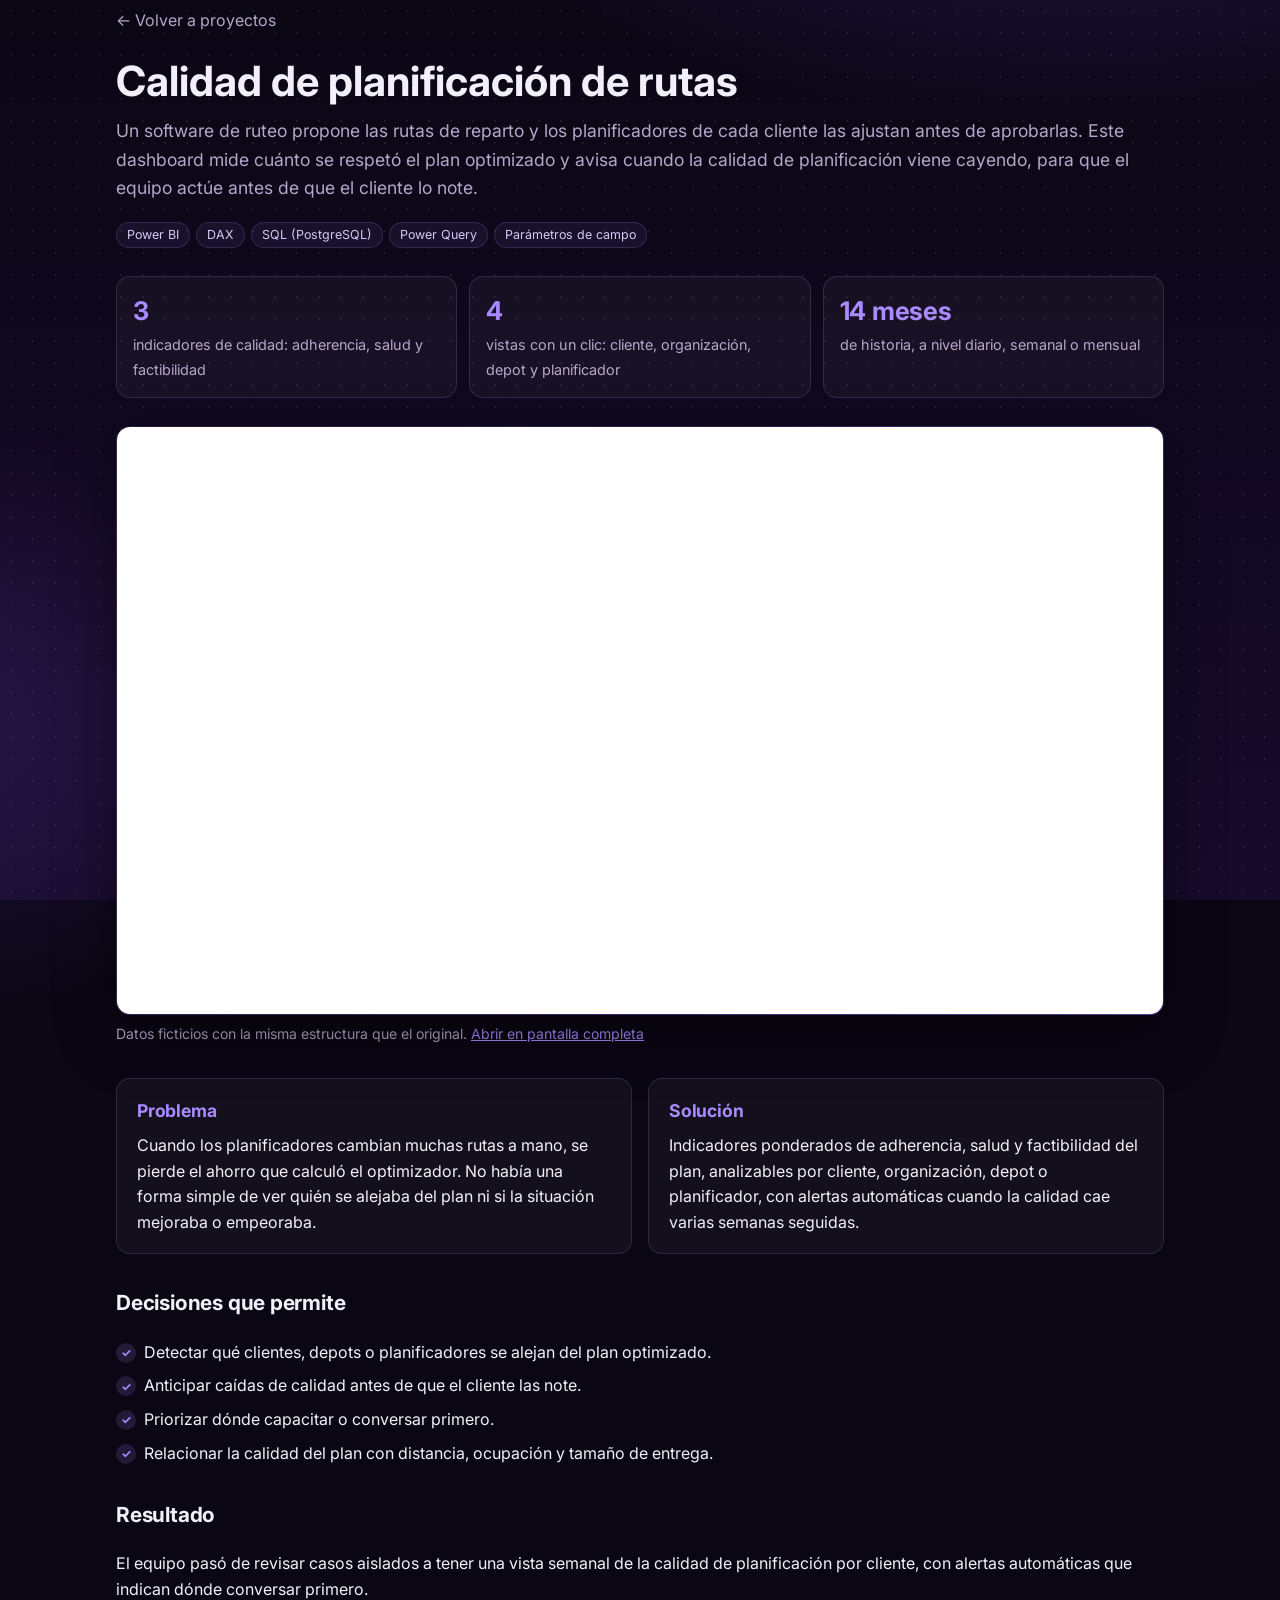
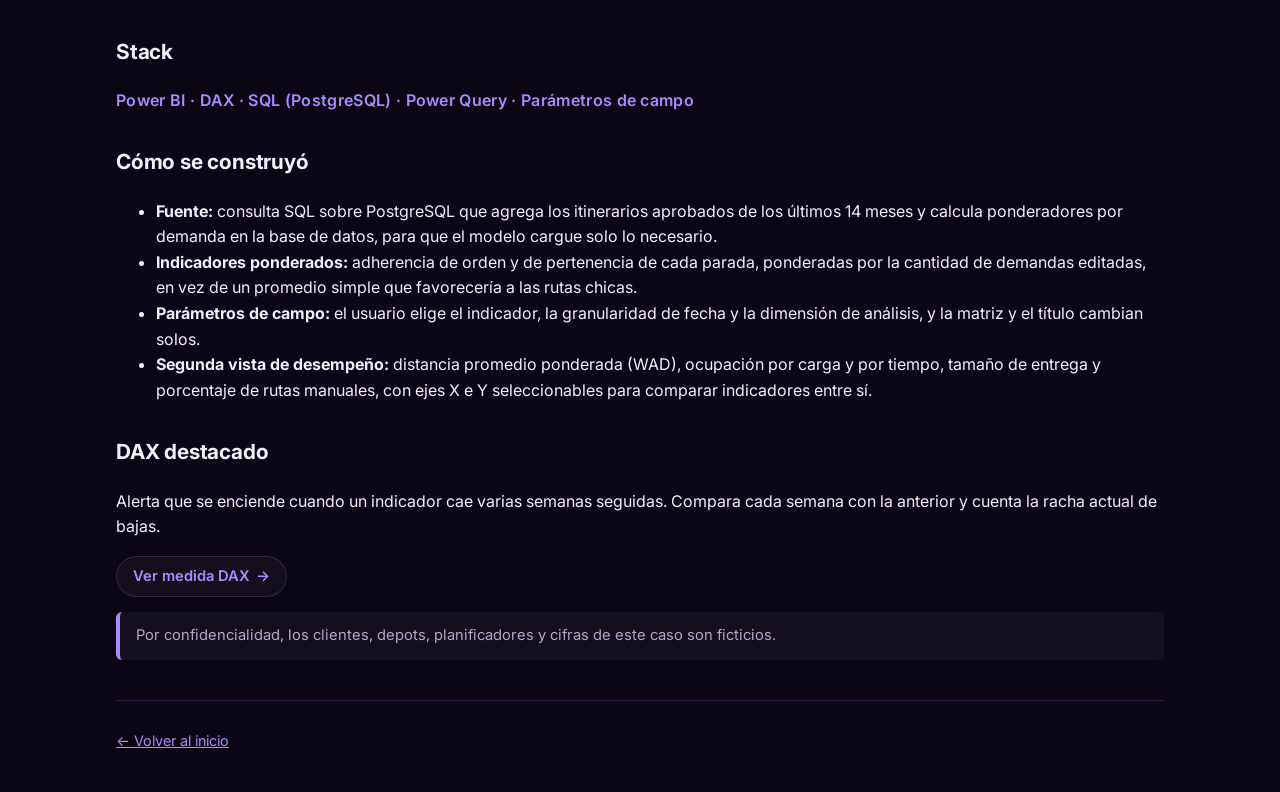
==== proyectos/adherencia.html @ 7c580215 "Sobre mí: foto más chica, texto arriba y nueva redacción Co-Authored-By: Claude Opus 5.5 (1M context" ====
<!doctype html>
<html lang="es">
<head>
  <meta charset="utf-8">
  <meta name="viewport" content="width=device-width, initial-scale=1">
  <title>Calidad de planificación · Pablo Santelices</title>
  <meta name="description" content="Dashboard de Power BI que mide qué tanto se respetan las rutas planificadas por un software de ruteo.">
  <link rel="preconnect" href="https://fonts.googleapis.com">
  <link href="https://fonts.googleapis.com/css2?family=Inter:wght@400;600;700&display=swap" rel="stylesheet">
  <link rel="stylesheet" href="../assets/style.css?v=8">
</head>
<body>
  <div class="wrap project">
    <a class="back" href="../#proyectos">← Volver a proyectos</a>

    <h1>Calidad de planificación de rutas</h1>
    <p class="lead">Un software de ruteo propone las rutas de reparto y los planificadores de cada cliente las ajustan antes de aprobarlas. Este dashboard mide cuánto se respetó el plan optimizado y avisa cuando la calidad de planificación viene cayendo, para que el equipo actúe antes de que el cliente lo note.</p>
    <ul class="tags"><li>Power BI</li><li>DAX</li><li>SQL (PostgreSQL)</li><li>Power Query</li><li>Parámetros de campo</li></ul>

    <div class="kpis">
      <div><strong>3</strong><span>indicadores de calidad: adherencia, salud y factibilidad</span></div>
      <div><strong>4</strong><span>vistas con un clic: cliente, organización, depot y planificador</span></div>
      <div><strong>14 meses</strong><span>de historia, a nivel diario, semanal o mensual</span></div>
    </div>

    <div class="embed" style="background-image:url(../assets/img/adherencia.png)"><iframe title="Informe Calidad de planificación" src="https://app.powerbi.com/view?r=eyJrIjoiZDQ1M2U2YTEtYTUxYy00YTBhLThiMjQtZDViM2VlYWZiYjNlIiwidCI6ImM2MWExN2VlLTkzODctNDNkYS04NTlmLTZkZjRkOTllOTA5YiJ9" loading="lazy" allowfullscreen></iframe></div>
    <p class="embed-note">Datos ficticios con la misma estructura que el original. <a href="https://app.powerbi.com/view?r=eyJrIjoiZDQ1M2U2YTEtYTUxYy00YTBhLThiMjQtZDViM2VlYWZiYjNlIiwidCI6ImM2MWExN2VlLTkzODctNDNkYS04NTlmLTZkZjRkOTllOTA5YiJ9" target="_blank" rel="noopener">Abrir en pantalla completa</a></p>

    <div class="biz">
      <div><h2>Problema</h2><p>Cuando los planificadores cambian muchas rutas a mano, se pierde el ahorro que calculó el optimizador. No había una forma simple de ver quién se alejaba del plan ni si la situación mejoraba o empeoraba.</p></div>
      <div><h2>Solución</h2><p>Indicadores ponderados de adherencia, salud y factibilidad del plan, analizables por cliente, organización, depot o planificador, con alertas automáticas cuando la calidad cae varias semanas seguidas.</p></div>
    </div>

    <h2>Decisiones que permite</h2>
    <ul class="checks">
      <li>Detectar qué clientes, depots o planificadores se alejan del plan optimizado.</li>
      <li>Anticipar caídas de calidad antes de que el cliente las note.</li>
      <li>Priorizar dónde capacitar o conversar primero.</li>
      <li>Relacionar la calidad del plan con distancia, ocupación y tamaño de entrega.</li>
    </ul>

    <h2>Resultado</h2>
    <!-- EDITA: confirma o ajusta con lo que pasó en la práctica -->
    <p>El equipo pasó de revisar casos aislados a tener una vista semanal de la calidad de planificación por cliente, con alertas automáticas que indican dónde conversar primero.</p>

    <h2>Stack</h2>
    <p class="stack-line">Power BI · DAX · SQL (PostgreSQL) · Power Query · Parámetros de campo</p>

    <h2>Cómo se construyó</h2>
    <ul>
      <li><strong>Fuente:</strong> consulta SQL sobre PostgreSQL que agrega los itinerarios aprobados de los últimos 14 meses y calcula ponderadores por demanda en la base de datos, para que el modelo cargue solo lo necesario.</li>
      <li><strong>Indicadores ponderados:</strong> adherencia de orden y de pertenencia de cada parada, ponderadas por la cantidad de demandas editadas, en vez de un promedio simple que favorecería a las rutas chicas.</li>
      <li><strong>Parámetros de campo:</strong> el usuario elige el indicador, la granularidad de fecha y la dimensión de análisis, y la matriz y el título cambian solos.</li>
      <li><strong>Segunda vista de desempeño:</strong> distancia promedio ponderada (WAD), ocupación por carga y por tiempo, tamaño de entrega y porcentaje de rutas manuales, con ejes X e Y seleccionables para comparar indicadores entre sí.</li>
    </ul>

    <h2>DAX destacado</h2>
    <p>Alerta que se enciende cuando un indicador cae varias semanas seguidas. Compara cada semana con la anterior y cuenta la racha actual de bajas.</p>
    <details class="dax">
      <summary>Ver medida DAX <span class="arrow">→</span></summary>
      <pre><code>AvisoAdherencia =
VAR UltimaSemana = MAXX ( ALL ( Adherencia ), MAX ( Calendario[Semana] ) )
VAR PorSemana =
    ADDCOLUMNS (
        SUMMARIZE ( Adherencia, Calendario[Semana] ),
        "Valor", DIVIDE ( SUM ( Adherencia[ponderador_adherencia] ),
                          SUM ( Adherencia[edited_demands_divisor] ) )
    )
VAR ConTendencia =
    ADDCOLUMNS ( PorSemana, "Baja",
        VAR S = [Semana]
        VAR Ant = MAXX ( FILTER ( PorSemana, [Semana] &lt; S ), [Semana] )
        VAR ValorAnt = MAXX ( FILTER ( PorSemana, [Semana] = Ant ), [Valor] )
        RETURN IF ( NOT ISBLANK ( ValorAnt ) &amp;&amp; [Valor] &lt; ValorAnt, 1, 0 ) )
VAR UltimaSinBaja = MAXX ( FILTER ( ConTendencia, [Semana] &lt;= UltimaSemana &amp;&amp; [Baja] = 0 ), [Semana] )
VAR Racha = COUNTROWS ( FILTER ( ConTendencia, [Semana] &gt; UltimaSinBaja &amp;&amp; [Semana] &lt;= UltimaSemana ) )
RETURN IF ( Racha &gt;= 2, "⚠️ 3 semanas bajando", "OK" )</code></pre>
    </details>

    <p class="note">Por confidencialidad, los clientes, depots, planificadores y cifras de este caso son ficticios.</p>

    <footer>
      <a href="../">← Volver al inicio</a>
    </footer>
  </div>
</body>
</html>
---- assets/style.css ----
/* Paleta inspirada en las portadas de los dashboards (morado oscuro) */
:root {
  --bg: #0b0614;
  --bg-2: #160b2b;
  --surface: rgba(255, 255, 255, .04);
  --surface-solid: #171026;
  --text: #f3effa;
  --muted: #b3a8c9;
  --accent: #a98bff;
  --accent-2: #7c5cff;
  --border: rgba(169, 139, 255, .18);
  --radius: 14px;
  --max: 1080px;
  color-scheme: dark;
}
* { box-sizing: border-box; }
html { scroll-behavior: smooth; }
body {
  margin: 0;
  font-family: "Inter", system-ui, -apple-system, "Segoe UI", Roboto, sans-serif;
  background:
    radial-gradient(1200px 600px at 85% -10%, rgba(124, 92, 255, .28), transparent 60%),
    radial-gradient(900px 500px at -10% 30%, rgba(74, 45, 138, .35), transparent 60%),
    linear-gradient(180deg, var(--bg) 0%, var(--bg-2) 100%) fixed;
  background-color: var(--bg);
  color: var(--text);
  line-height: 1.6;
  min-height: 100vh;
}
body::before {
  content: ""; position: fixed; inset: 0; pointer-events: none; z-index: -1;
  background-image: radial-gradient(rgba(255,255,255,.07) 1px, transparent 1px);
  background-size: 22px 22px;
}
::selection { background: var(--accent-2); color: #fff; }
a { color: inherit; }
img { max-width: 100%; display: block; }
.wrap { max-width: var(--max); margin: 0 auto; padding: 0 16px; }

/* Encabezado */
.nav { display: flex; justify-content: space-between; align-items: center; padding: 20px 0; gap: 16px; flex-wrap: wrap; }
.nav .logo { font-weight: 700; text-decoration: none; letter-spacing: .02em; }
.nav ul { list-style: none; display: flex; gap: 20px; margin: 0; padding: 0; }
.nav ul a { text-decoration: none; color: var(--muted); }
.nav ul a:hover { color: var(--text); }

.hero { padding: 72px 0 48px; }
.eyebrow { display: inline-block; font-size: .78rem; font-weight: 600; letter-spacing: .14em; text-transform: uppercase; color: var(--accent); border: 1px solid var(--border); border-radius: 999px; padding: 4px 12px; margin-bottom: 20px; background: rgba(169,139,255,.08); }
.hl { background: linear-gradient(90deg, #c4b2ff, var(--accent-2)); -webkit-background-clip: text; background-clip: text; color: transparent; }
.hero h1 { font-size: clamp(2.1rem, 5.5vw, 3.6rem); line-height: 1.08; letter-spacing: -.02em; margin: 0 0 20px; }
.hero p { font-size: 1.15rem; color: var(--muted); max-width: 640px; margin: 0 0 24px; }
.buttons { display: flex; gap: 12px; flex-wrap: wrap; }
.btn { display: inline-block; padding: 11px 20px; border-radius: 999px; text-decoration: none; font-weight: 600; border: 1px solid var(--border); background: var(--surface); transition: border-color .15s, transform .15s; }
.btn:hover { border-color: var(--accent); transform: translateY(-1px); }
.btn.primary { background: linear-gradient(135deg, var(--accent), var(--accent-2)); border-color: transparent; color: #fff; box-shadow: 0 6px 24px rgba(124, 92, 255, .35); }

section { padding: 40px 0; }
h2 { font-size: 1.6rem; margin: 0 0 20px; letter-spacing: -.01em; }

/* Tarjetas de proyectos */
.grid { display: grid; grid-template-columns: repeat(auto-fill, minmax(min(300px, 100%), 1fr)); gap: 20px; }
.card { background: var(--surface); border: 1px solid var(--border); border-radius: var(--radius); overflow: hidden; text-decoration: none; display: flex; flex-direction: column; transition: transform .2s, box-shadow .2s, border-color .2s; backdrop-filter: blur(6px); }
.card:hover { transform: translateY(-4px); border-color: rgba(169,139,255,.55); box-shadow: 0 14px 40px rgba(124, 92, 255, .25); }
.card img { aspect-ratio: 16 / 9; object-fit: cover; width: 100%; border-bottom: 1px solid var(--border); }
.card .body { padding: 16px 18px 20px; }
.card h3 { margin: 0 0 6px; font-size: 1.15rem; }
.card p { margin: 0 0 12px; color: var(--muted); font-size: .95rem; }
.tags { display: flex; flex-wrap: wrap; gap: 6px; list-style: none; margin: 0; padding: 0; }
.tags li { font-size: .78rem; padding: 2px 10px; border-radius: 999px; border: 1px solid var(--border); color: #d4c8f5; background: rgba(169,139,255,.08); }

/* Habilidades */
.skills { display: grid; grid-template-columns: repeat(auto-fill, minmax(min(220px, 100%), 1fr)); gap: 16px; }
.skills div { background: var(--surface); border: 1px solid var(--border); border-radius: var(--radius); padding: 18px 20px; border-top: 2px solid var(--accent-2); }
.skills h3 { margin: 0 0 6px; font-size: 1rem; }
.skills p { margin: 0; color: var(--muted); font-size: .92rem; }

/* Página de proyecto */
.back { display: inline-block; margin: 8px 0 24px; color: var(--muted); text-decoration: none; }
.project h1 { font-size: clamp(1.8rem, 4vw, 2.6rem); line-height: 1.15; margin: 0 0 12px; }
.project .lead { font-size: 1.1rem; color: var(--muted); margin: 0 0 20px; }
.kpis { display: grid; grid-template-columns: repeat(auto-fit, minmax(160px, 1fr)); gap: 12px; margin: 28px 0; }
.kpis div { background: var(--surface); border: 1px solid var(--border); border-radius: var(--radius); padding: 14px 16px; }
.kpis strong { display: block; font-size: 1.6rem; color: var(--accent); letter-spacing: -.01em; }
.kpis span { color: var(--muted); font-size: .9rem; }
.shot { border: 1px solid var(--border); border-radius: var(--radius); overflow: hidden; margin: 24px 0 8px; }
.caption { color: var(--muted); font-size: .88rem; margin: 0 0 24px; }
.embed { position: relative; width: 100%; aspect-ratio: 16 / 9; border: 1px solid var(--border); border-radius: var(--radius); overflow: hidden; background: center / cover no-repeat var(--surface-solid); box-shadow: 0 20px 60px rgba(0,0,0,.45); }
.embed iframe { position: absolute; inset: 0; width: 100%; height: 100%; border: 0; }
.note { background: var(--surface); border-left: 4px solid var(--accent); padding: 12px 16px; border-radius: 6px; color: var(--muted); font-size: .92rem; }
.embed-note a, footer a, .project p a { color: var(--accent); }
.project h2 { margin-top: 32px; font-size: 1.3rem; }
code { background: var(--surface); border: 1px solid var(--border); border-radius: 4px; padding: 1px 5px; font-size: .9em; }
pre { background: #0f0a1c; border: 1px solid var(--border); border-radius: var(--radius); padding: 14px 16px; overflow-x: auto; color: #e2d9ff; }
pre code { border: 0; padding: 0; }

footer { border-top: 1px solid var(--border); padding: 28px 0 40px; margin-top: 40px; color: var(--muted); font-size: .9rem; }

/* Espacio reservado mientras falta el enlace público del informe */
.embed-pending { display: grid; place-items: center; text-align: center; aspect-ratio: 16 / 9; max-width: 100%; border: 1px dashed var(--border); border-radius: var(--radius); background: var(--surface); color: var(--muted); padding: 16px; }
.embed-note { color: var(--muted); font-size: .88rem; margin: 8px 0 24px; }

/* Contacto */
.contact-title { font-size: 1.15rem; font-weight: 700; color: var(--text); margin: 0 0 12px; }
.contact { list-style: none; margin: 0 0 20px; padding: 0; display: grid; gap: 10px; }
.contact a { display: inline-flex; align-items: center; gap: 10px; color: var(--text); text-decoration: none; font-size: 1rem; overflow-wrap: anywhere; }
.contact a:hover { color: var(--accent); }
.contact svg { width: 1.1em; height: 1.1em; flex: none; color: var(--accent); }

/* Portada y Sobre mí */
.hero .stack { font-size: 1rem; font-weight: 600; letter-spacing: .04em; color: var(--accent); margin: 0 0 16px; }
.section-note { color: var(--muted); margin: -8px 0 20px; font-size: .95rem; }
.about { display: grid; grid-template-columns: minmax(130px, 22%) 1fr; gap: 32px; align-items: start; background: var(--surface); border: 1px solid var(--border); border-radius: var(--radius); padding: 24px; }
.about-photo { width: 100%; height: auto; aspect-ratio: 4 / 5; object-fit: cover; border-radius: 12px; border: 1px solid var(--border); box-shadow: 0 12px 32px rgba(0,0,0,.35), 0 0 0 4px rgba(169,139,255,.12); }
.about-text p { font-size: 1.02rem; }
.about-text .about-lead { font-size: 1.2rem; font-weight: 700; line-height: 1.35; color: var(--text); margin: 0 0 14px; }
@media (max-width: 640px) {
  .about { grid-template-columns: 1fr; gap: 18px; padding: 20px; }
  .about-photo { width: 150px; }
}
.about p { margin: 0 0 10px; color: var(--muted); }
.about p:last-child { margin-bottom: 0; }
.about strong { color: var(--text); }

/* DAX plegable */
.dax { margin: 8px 0 8px; }
.dax summary { display: inline-flex; align-items: center; gap: 6px; cursor: pointer; list-style: none; padding: 8px 16px; border-radius: 999px; border: 1px solid var(--border); background: var(--surface); color: var(--accent); font-weight: 600; font-size: .92rem; transition: border-color .15s; }
.dax summary::-webkit-details-marker { display: none; }
.dax summary:hover { border-color: var(--accent); }
.dax[open] summary .arrow { transform: rotate(90deg); }
.dax summary .arrow { display: inline-block; transition: transform .15s; }
.dax pre { margin-top: 12px; }

/* Ficha de negocio */
.biz { display: grid; grid-template-columns: repeat(auto-fit, minmax(min(280px, 100%), 1fr)); gap: 16px; margin: 32px 0 8px; }
.biz > div { background: var(--surface); border: 1px solid var(--border); border-radius: var(--radius); padding: 18px 20px; }
.project .biz h2 { margin: 0 0 8px; font-size: 1.1rem; color: var(--accent); }
.biz p { margin: 0; }
.checks { list-style: none; padding: 0; margin: 0 0 8px; display: grid; gap: 8px; }
.checks li { position: relative; padding-left: 28px; }
.checks li::before { content: "✓"; position: absolute; left: 0; top: 0; width: 20px; height: 20px; border-radius: 50%; background: rgba(169,139,255,.15); color: var(--accent); font-size: .75rem; font-weight: 700; display: grid; place-items: center; margin-top: 3px; }
.stack-line { font-weight: 600; color: var(--accent); letter-spacing: .02em; }

/* Habilidades por grupo */
.skill-groups { grid-template-columns: repeat(auto-fit, minmax(min(280px, 100%), 1fr)); }
.skill-groups h3 { margin-bottom: 12px; }
.nav ul a { white-space: nowrap; }
@media (max-width: 480px) { .nav ul { gap: 14px; font-size: .92rem; flex-wrap: wrap; } }
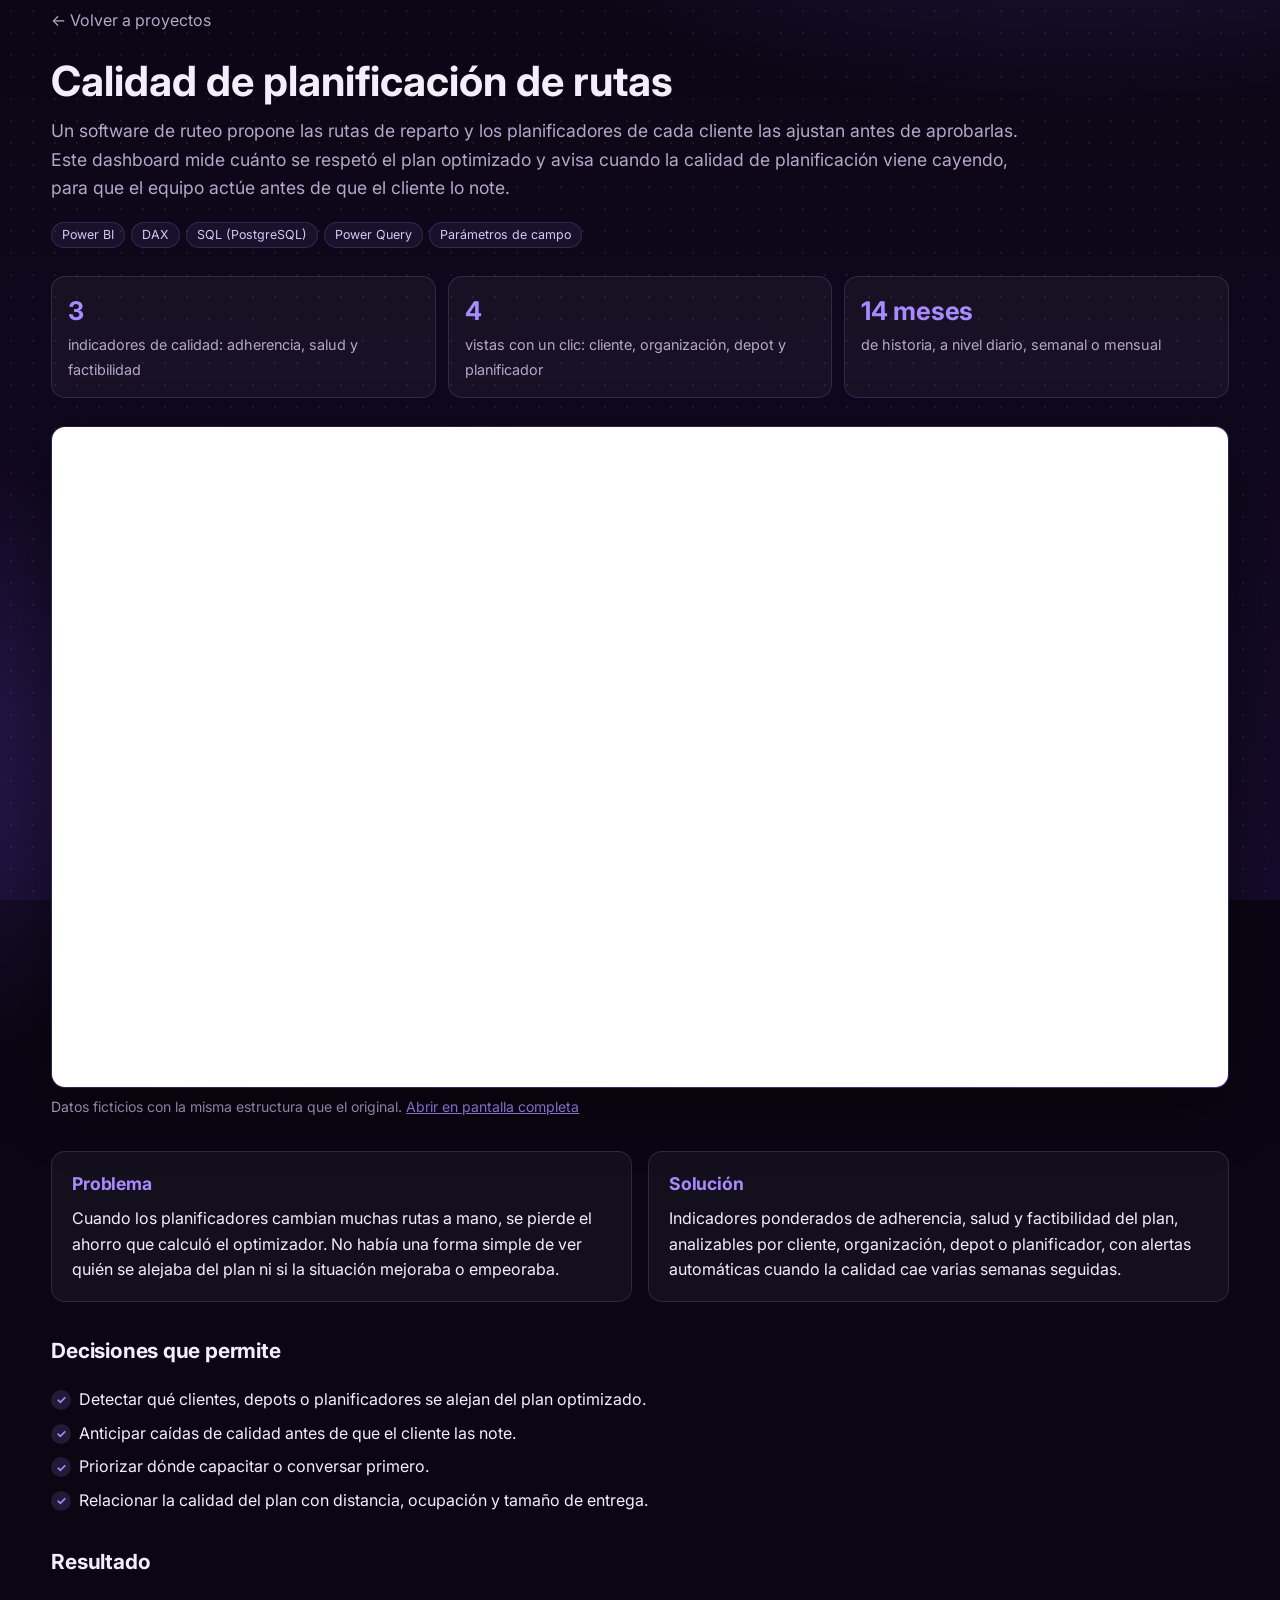
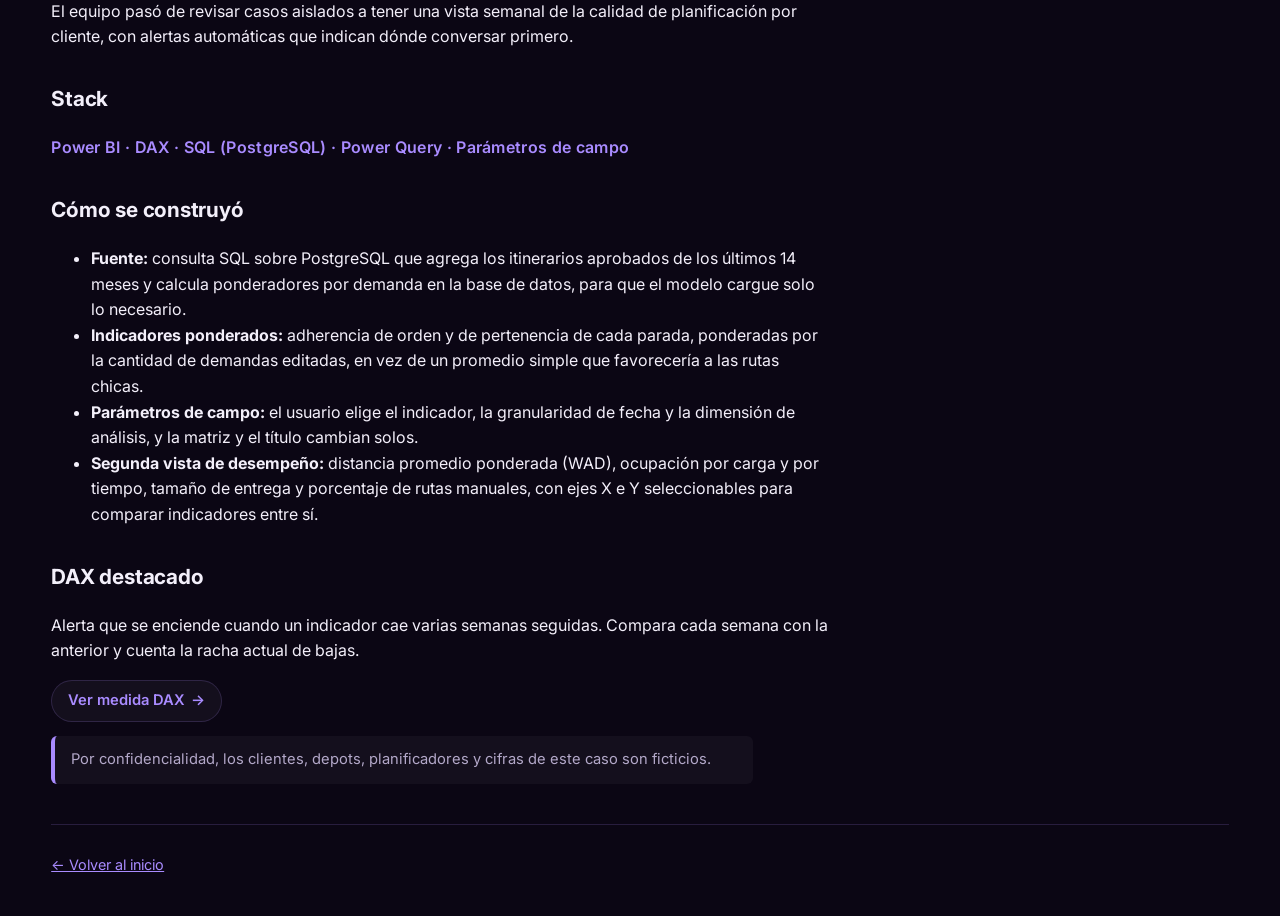
==== commit acb46911: "Ancho fluido para pantallas grandes Co-Authored-By: Claude Opus 5.5 (1M context) <noreply@anthropic." ====
--- a/proyectos/adherencia.html
+++ b/proyectos/adherencia.html
@@ -7,7 +7,7 @@
   <meta name="description" content="Dashboard de Power BI que mide qué tanto se respetan las rutas planificadas por un software de ruteo.">
   <link rel="preconnect" href="https://fonts.googleapis.com">
   <link href="https://fonts.googleapis.com/css2?family=Inter:wght@400;600;700&display=swap" rel="stylesheet">
-  <link rel="stylesheet" href="../assets/style.css?v=8">
+  <link rel="stylesheet" href="../assets/style.css?v=9">
 </head>
 <body>
   <div class="wrap project">
--- a/assets/style.css
+++ b/assets/style.css
@@ -10,7 +10,7 @@
   --accent-2: #7c5cff;
   --border: rgba(169, 139, 255, .18);
   --radius: 14px;
-  --max: 1080px;
+  --max: 1640px;
   color-scheme: dark;
 }
 * { box-sizing: border-box; }
@@ -35,7 +35,7 @@
 ::selection { background: var(--accent-2); color: #fff; }
 a { color: inherit; }
 img { max-width: 100%; display: block; }
-.wrap { max-width: var(--max); margin: 0 auto; padding: 0 16px; }
+.wrap { max-width: var(--max); margin: 0 auto; padding: 0 clamp(16px, 4vw, 72px); }
 
 /* Encabezado */
 .nav { display: flex; justify-content: space-between; align-items: center; padding: 20px 0; gap: 16px; flex-wrap: wrap; }
@@ -47,8 +47,8 @@
 .hero { padding: 72px 0 48px; }
 .eyebrow { display: inline-block; font-size: .78rem; font-weight: 600; letter-spacing: .14em; text-transform: uppercase; color: var(--accent); border: 1px solid var(--border); border-radius: 999px; padding: 4px 12px; margin-bottom: 20px; background: rgba(169,139,255,.08); }
 .hl { background: linear-gradient(90deg, #c4b2ff, var(--accent-2)); -webkit-background-clip: text; background-clip: text; color: transparent; }
-.hero h1 { font-size: clamp(2.1rem, 5.5vw, 3.6rem); line-height: 1.08; letter-spacing: -.02em; margin: 0 0 20px; }
-.hero p { font-size: 1.15rem; color: var(--muted); max-width: 640px; margin: 0 0 24px; }
+.hero h1 { font-size: clamp(2.1rem, 5vw, 4.4rem); line-height: 1.08; letter-spacing: -.02em; margin: 0 0 20px; }
+.hero p { font-size: clamp(1.1rem, 1.2vw, 1.3rem); color: var(--muted); max-width: 720px; margin: 0 0 24px; }
 .buttons { display: flex; gap: 12px; flex-wrap: wrap; }
 .btn { display: inline-block; padding: 11px 20px; border-radius: 999px; text-decoration: none; font-weight: 600; border: 1px solid var(--border); background: var(--surface); transition: border-color .15s, transform .15s; }
 .btn:hover { border-color: var(--accent); transform: translateY(-1px); }
@@ -58,7 +58,7 @@
 h2 { font-size: 1.6rem; margin: 0 0 20px; letter-spacing: -.01em; }
 
 /* Tarjetas de proyectos */
-.grid { display: grid; grid-template-columns: repeat(auto-fill, minmax(min(300px, 100%), 1fr)); gap: 20px; }
+.grid { display: grid; grid-template-columns: repeat(auto-fit, minmax(min(300px, 100%), 1fr)); gap: clamp(20px, 2vw, 32px); }
 .card { background: var(--surface); border: 1px solid var(--border); border-radius: var(--radius); overflow: hidden; text-decoration: none; display: flex; flex-direction: column; transition: transform .2s, box-shadow .2s, border-color .2s; backdrop-filter: blur(6px); }
 .card:hover { transform: translateY(-4px); border-color: rgba(169,139,255,.55); box-shadow: 0 14px 40px rgba(124, 92, 255, .25); }
 .card img { aspect-ratio: 16 / 9; object-fit: cover; width: 100%; border-bottom: 1px solid var(--border); }
@@ -109,7 +109,7 @@
 /* Portada y Sobre mí */
 .hero .stack { font-size: 1rem; font-weight: 600; letter-spacing: .04em; color: var(--accent); margin: 0 0 16px; }
 .section-note { color: var(--muted); margin: -8px 0 20px; font-size: .95rem; }
-.about { display: grid; grid-template-columns: minmax(130px, 22%) 1fr; gap: 32px; align-items: start; background: var(--surface); border: 1px solid var(--border); border-radius: var(--radius); padding: 24px; }
+.about { display: grid; grid-template-columns: clamp(130px, 22%, 230px) 1fr; gap: 32px; align-items: start; background: var(--surface); border: 1px solid var(--border); border-radius: var(--radius); padding: 24px; }
 .about-photo { width: 100%; height: auto; aspect-ratio: 4 / 5; object-fit: cover; border-radius: 12px; border: 1px solid var(--border); box-shadow: 0 12px 32px rgba(0,0,0,.35), 0 0 0 4px rgba(169,139,255,.12); }
 .about-text p { font-size: 1.02rem; }
 .about-text .about-lead { font-size: 1.2rem; font-weight: 700; line-height: 1.35; color: var(--text); margin: 0 0 14px; }
@@ -145,3 +145,10 @@
 .skill-groups h3 { margin-bottom: 12px; }
 .nav ul a { white-space: nowrap; }
 @media (max-width: 480px) { .nav ul { gap: 14px; font-size: .92rem; flex-wrap: wrap; } }
+
+/* Pantallas grandes: el texto corrido conserva un largo de línea cómodo */
+.project > p, .project > ul { max-width: 78ch; }
+.about-text { max-width: 95ch; }
+.project .lead { max-width: 90ch; }
+
+@media (min-width: 1600px) { body { font-size: 17px; } }
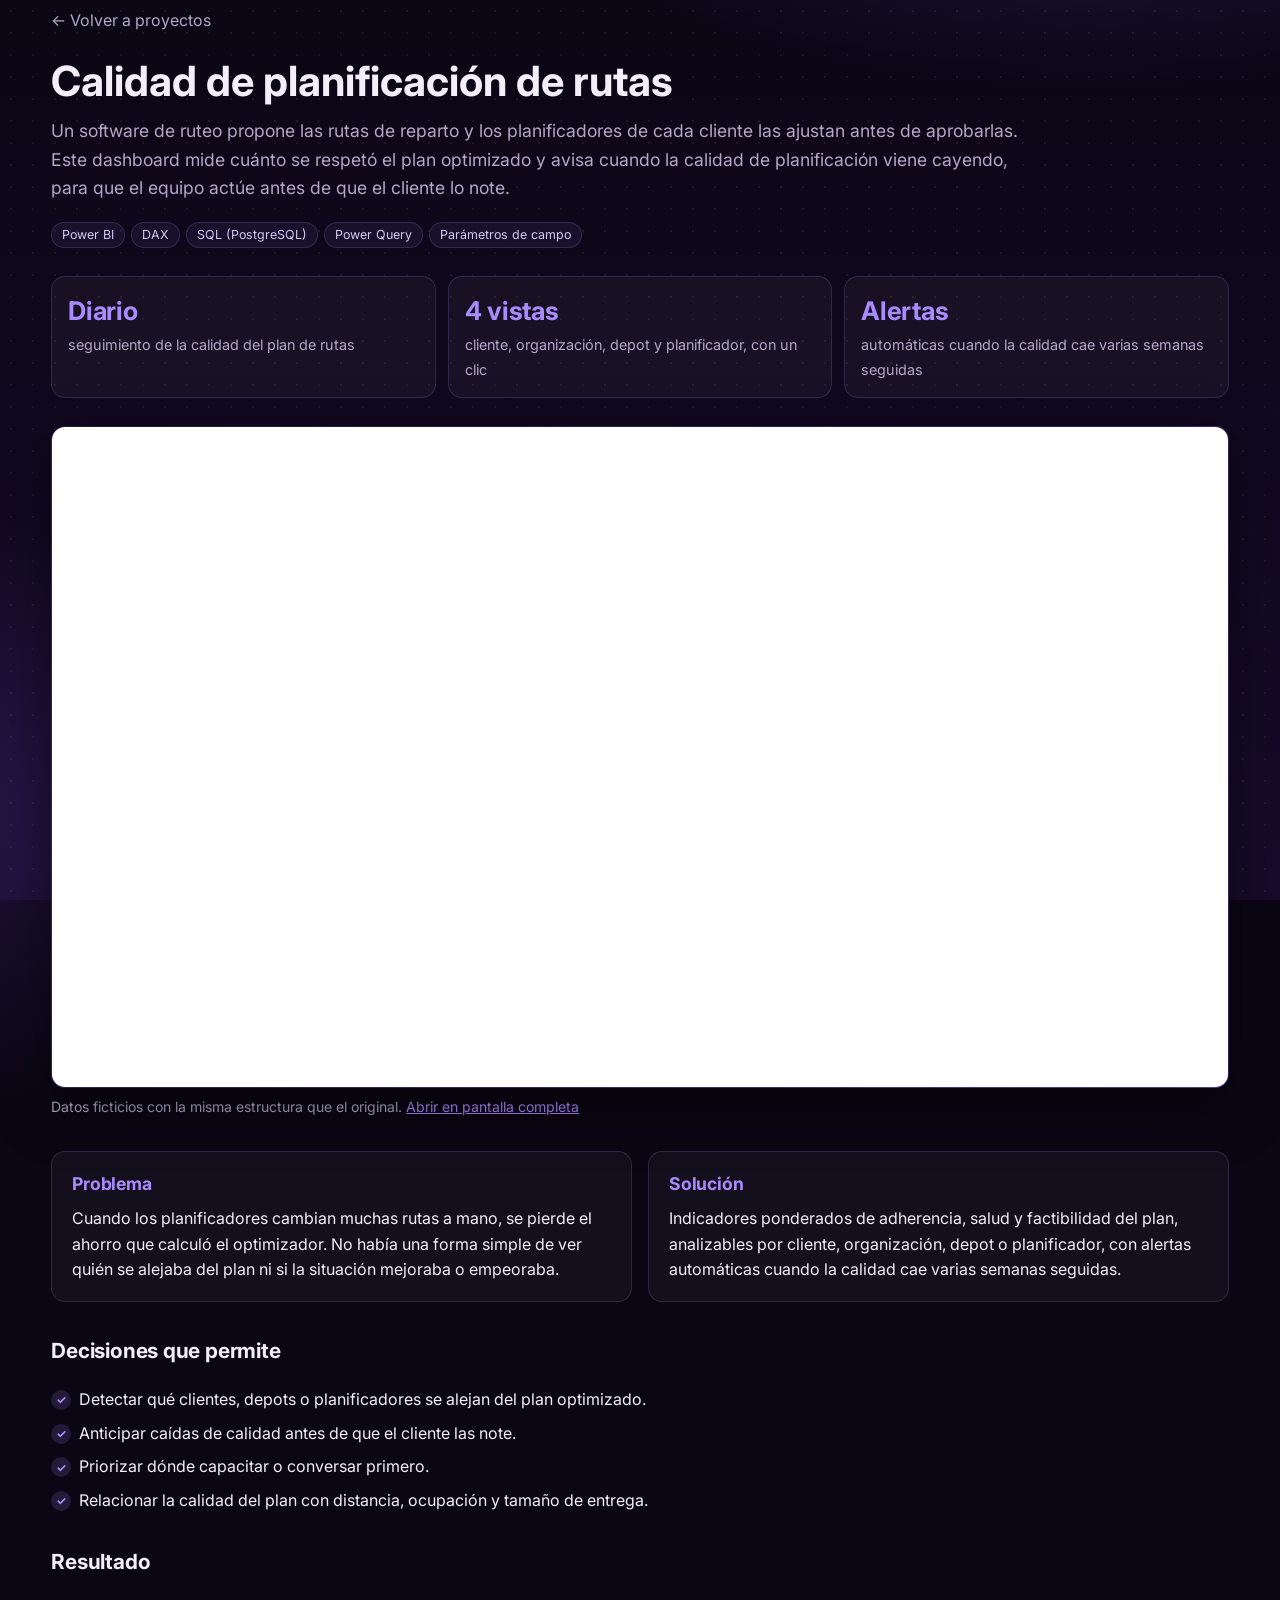
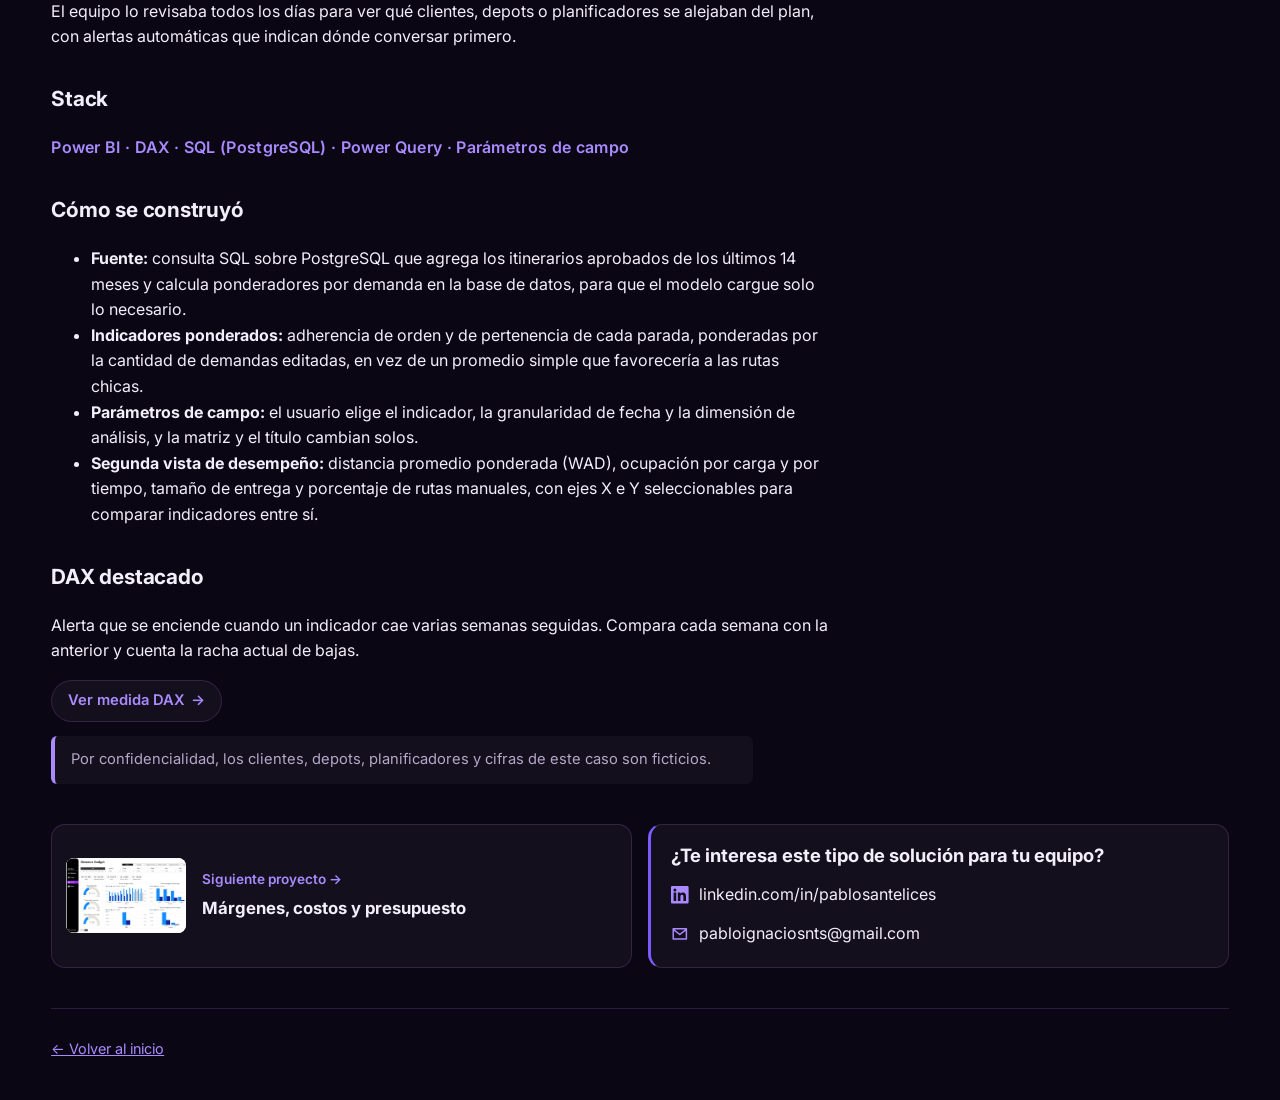
==== commit 5ee684f1: "Mejoras UX: informe en celular, cierre de fichas, cifras de uso y vista previa al compartir Co-Autho" ====
--- a/proyectos/adherencia.html
+++ b/proyectos/adherencia.html
@@ -5,9 +5,16 @@
   <meta name="viewport" content="width=device-width, initial-scale=1">
   <title>Calidad de planificación · Pablo Santelices</title>
   <meta name="description" content="Dashboard de Power BI que mide qué tanto se respetan las rutas planificadas por un software de ruteo.">
+  <link rel="icon" href="../assets/img/favicon.svg" type="image/svg+xml">
+  <meta property="og:type" content="article">
+  <meta property="og:title" content="Calidad de planificación de rutas · Pablo Santelices">
+  <meta property="og:description" content="Dashboard de Power BI que mide qué tanto se respetan las rutas planificadas por un software de ruteo.">
+  <meta property="og:image" content="https://psvntelices.github.io/portafolio_BI/assets/img/card-planificacion.jpg">
+  <meta property="og:url" content="https://psvntelices.github.io/portafolio_BI/proyectos/adherencia.html">
+  <meta name="twitter:card" content="summary_large_image">
   <link rel="preconnect" href="https://fonts.googleapis.com">
   <link href="https://fonts.googleapis.com/css2?family=Inter:wght@400;600;700&display=swap" rel="stylesheet">
-  <link rel="stylesheet" href="../assets/style.css?v=9">
+  <link rel="stylesheet" href="../assets/style.css?v=12">
 </head>
 <body>
   <div class="wrap project">
@@ -18,12 +25,13 @@
     <ul class="tags"><li>Power BI</li><li>DAX</li><li>SQL (PostgreSQL)</li><li>Power Query</li><li>Parámetros de campo</li></ul>
 
     <div class="kpis">
-      <div><strong>3</strong><span>indicadores de calidad: adherencia, salud y factibilidad</span></div>
-      <div><strong>4</strong><span>vistas con un clic: cliente, organización, depot y planificador</span></div>
-      <div><strong>14 meses</strong><span>de historia, a nivel diario, semanal o mensual</span></div>
+      <div><strong>Diario</strong><span>seguimiento de la calidad del plan de rutas</span></div>
+      <div><strong>4 vistas</strong><span>cliente, organización, depot y planificador, con un clic</span></div>
+      <div><strong>Alertas</strong><span>automáticas cuando la calidad cae varias semanas seguidas</span></div>
     </div>
 
     <div class="embed" style="background-image:url(../assets/img/adherencia.png)"><iframe title="Informe Calidad de planificación" src="https://app.powerbi.com/view?r=eyJrIjoiZDQ1M2U2YTEtYTUxYy00YTBhLThiMjQtZDViM2VlYWZiYjNlIiwidCI6ImM2MWExN2VlLTkzODctNDNkYS04NTlmLTZkZjRkOTllOTA5YiJ9" loading="lazy" allowfullscreen></iframe></div>
+    <a class="embed-mobile" href="https://app.powerbi.com/view?r=eyJrIjoiZDQ1M2U2YTEtYTUxYy00YTBhLThiMjQtZDViM2VlYWZiYjNlIiwidCI6ImM2MWExN2VlLTkzODctNDNkYS04NTlmLTZkZjRkOTllOTA5YiJ9" target="_blank" rel="noopener"><img src="../assets/img/card-planificacion.jpg" alt="Vista del dashboard Calidad de planificación de rutas" loading="lazy"><span>Abrir informe interactivo ↗</span></a>
     <p class="embed-note">Datos ficticios con la misma estructura que el original. <a href="https://app.powerbi.com/view?r=eyJrIjoiZDQ1M2U2YTEtYTUxYy00YTBhLThiMjQtZDViM2VlYWZiYjNlIiwidCI6ImM2MWExN2VlLTkzODctNDNkYS04NTlmLTZkZjRkOTllOTA5YiJ9" target="_blank" rel="noopener">Abrir en pantalla completa</a></p>
 
     <div class="biz">
@@ -40,8 +48,7 @@
     </ul>
 
     <h2>Resultado</h2>
-    <!-- EDITA: confirma o ajusta con lo que pasó en la práctica -->
-    <p>El equipo pasó de revisar casos aislados a tener una vista semanal de la calidad de planificación por cliente, con alertas automáticas que indican dónde conversar primero.</p>
+    <p>El equipo lo revisaba todos los días para ver qué clientes, depots o planificadores se alejaban del plan, con alertas automáticas que indican dónde conversar primero.</p>
 
     <h2>Stack</h2>
     <p class="stack-line">Power BI · DAX · SQL (PostgreSQL) · Power Query · Parámetros de campo</p>
@@ -79,6 +86,20 @@
 
     <p class="note">Por confidencialidad, los clientes, depots, planificadores y cifras de este caso son ficticios.</p>
 
+    <div class="next-steps">
+      <a class="next-card" href="margenes.html">
+        <img src="../assets/img/card-margenes.jpg" alt="" loading="lazy">
+        <div><span class="next-label">Siguiente proyecto →</span><strong>Márgenes, costos y presupuesto</strong></div>
+      </a>
+      <div class="cta">
+        <p class="contact-title">¿Te interesa este tipo de solución para tu equipo?</p>
+        <ul class="contact">
+          <li><a href="https://www.linkedin.com/in/pablosantelices" target="_blank" rel="noopener"><svg width="18" height="18" viewBox="0 0 24 24" aria-hidden="true"><path fill="currentColor" d="M20.45 20.45h-3.56v-5.57c0-1.33-.02-3.04-1.85-3.04-1.85 0-2.14 1.45-2.14 2.94v5.67H9.35V9h3.41v1.56h.05c.48-.9 1.64-1.85 3.37-1.85 3.6 0 4.27 2.37 4.27 5.46v6.28zM5.34 7.43a2.06 2.06 0 1 1 0-4.13 2.06 2.06 0 0 1 0 4.13zM7.12 20.45H3.56V9h3.56v11.45zM22.22 0H1.77C.79 0 0 .77 0 1.73v20.54C0 23.23.79 24 1.77 24h20.45c.98 0 1.78-.77 1.78-1.73V1.73C24 .77 23.2 0 22.22 0z"/></svg>linkedin.com/in/pablosantelices</a></li>
+          <li><a href="mailto:pabloignaciosnts@gmail.com"><svg width="18" height="18" viewBox="0 0 24 24" aria-hidden="true"><path fill="none" stroke="currentColor" stroke-width="2" stroke-linejoin="round" d="M3 5h18v14H3z M3 6l9 7 9-7"/></svg>pabloignaciosnts@gmail.com</a></li>
+        </ul>
+      </div>
+    </div>
+
     <footer>
       <a href="../">← Volver al inicio</a>
     </footer>
--- a/assets/style.css
+++ b/assets/style.css
@@ -61,7 +61,7 @@
 .grid { display: grid; grid-template-columns: repeat(auto-fit, minmax(min(300px, 100%), 1fr)); gap: clamp(20px, 2vw, 32px); }
 .card { background: var(--surface); border: 1px solid var(--border); border-radius: var(--radius); overflow: hidden; text-decoration: none; display: flex; flex-direction: column; transition: transform .2s, box-shadow .2s, border-color .2s; backdrop-filter: blur(6px); }
 .card:hover { transform: translateY(-4px); border-color: rgba(169,139,255,.55); box-shadow: 0 14px 40px rgba(124, 92, 255, .25); }
-.card img { aspect-ratio: 16 / 9; object-fit: cover; width: 100%; border-bottom: 1px solid var(--border); }
+.card img { aspect-ratio: 16 / 9; object-fit: cover; object-position: top left; width: 100%; background: #fff; border-bottom: 1px solid var(--border); }
 .card .body { padding: 16px 18px 20px; }
 .card h3 { margin: 0 0 6px; font-size: 1.15rem; }
 .card p { margin: 0 0 12px; color: var(--muted); font-size: .95rem; }
@@ -109,13 +109,14 @@
 /* Portada y Sobre mí */
 .hero .stack { font-size: 1rem; font-weight: 600; letter-spacing: .04em; color: var(--accent); margin: 0 0 16px; }
 .section-note { color: var(--muted); margin: -8px 0 20px; font-size: .95rem; }
-.about { display: grid; grid-template-columns: clamp(130px, 22%, 230px) 1fr; gap: 32px; align-items: start; background: var(--surface); border: 1px solid var(--border); border-radius: var(--radius); padding: 24px; }
+.about { display: grid; grid-template-columns: 1fr clamp(130px, 22%, 230px); gap: 32px; align-items: start; background: var(--surface); border: 1px solid var(--border); border-radius: var(--radius); padding: 24px; }
 .about-photo { width: 100%; height: auto; aspect-ratio: 4 / 5; object-fit: cover; border-radius: 12px; border: 1px solid var(--border); box-shadow: 0 12px 32px rgba(0,0,0,.35), 0 0 0 4px rgba(169,139,255,.12); }
 .about-text p { font-size: 1.02rem; }
 .about-text .about-lead { font-size: 1.2rem; font-weight: 700; line-height: 1.35; color: var(--text); margin: 0 0 14px; }
 @media (max-width: 640px) {
   .about { grid-template-columns: 1fr; gap: 18px; padding: 20px; }
-  .about-photo { width: 150px; }
+  .about-photo { width: 150px; grid-column: 1; grid-row: 1; }
+  .about-text { grid-row: 2; }
 }
 .about p { margin: 0 0 10px; color: var(--muted); }
 .about p:last-child { margin-bottom: 0; }
@@ -149,6 +150,33 @@
 /* Pantallas grandes: el texto corrido conserva un largo de línea cómodo */
 .project > p, .project > ul { max-width: 78ch; }
 .about-text { max-width: 95ch; }
+@media (min-width: 641px) {
+  .about-photo { grid-column: 2; grid-row: 1; }
+  .about-text { grid-column: 1; grid-row: 1; }
+}
 .project .lead { max-width: 90ch; }
 
 @media (min-width: 1600px) { body { font-size: 17px; } }
+
+/* Informe en celular: captura y botón en vez del iframe */
+.embed-mobile { display: none; position: relative; border: 1px solid var(--border); border-radius: var(--radius); overflow: hidden; text-decoration: none; }
+.embed-mobile img { width: 100%; aspect-ratio: 16 / 10; object-fit: cover; object-position: top left; background: #fff; }
+.embed-mobile span { display: block; text-align: center; padding: 12px; font-weight: 600; color: #fff; background: linear-gradient(135deg, var(--accent), var(--accent-2)); }
+@media (max-width: 640px) {
+  .embed { display: none; }
+  .embed-mobile { display: block; }
+  .embed-note a { display: none; }
+  .kpis { grid-template-columns: 1fr; gap: 10px; }
+  .kpis div { display: flex; align-items: baseline; gap: 12px; padding: 12px 14px; }
+  .kpis strong { font-size: 1.2rem; flex: none; min-width: 5.5em; }
+}
+
+/* Cierre de cada ficha */
+.next-steps { display: grid; grid-template-columns: repeat(auto-fit, minmax(min(320px, 100%), 1fr)); gap: 16px; margin: 40px 0 0; }
+.next-card { display: flex; gap: 16px; align-items: center; background: var(--surface); border: 1px solid var(--border); border-radius: var(--radius); padding: 14px; text-decoration: none; transition: border-color .2s, transform .2s; }
+.next-card:hover { border-color: rgba(169,139,255,.55); transform: translateY(-2px); }
+.next-card img { width: 120px; aspect-ratio: 16 / 10; object-fit: cover; object-position: top left; border-radius: 8px; background: #fff; flex: none; }
+.next-card .next-label { display: block; color: var(--accent); font-size: .85rem; font-weight: 600; margin-bottom: 4px; }
+.next-card strong { font-size: 1.05rem; }
+.cta { background: var(--surface); border: 1px solid var(--border); border-left: 3px solid var(--accent-2); border-radius: var(--radius); padding: 16px 20px; }
+.cta .contact { margin: 0; }
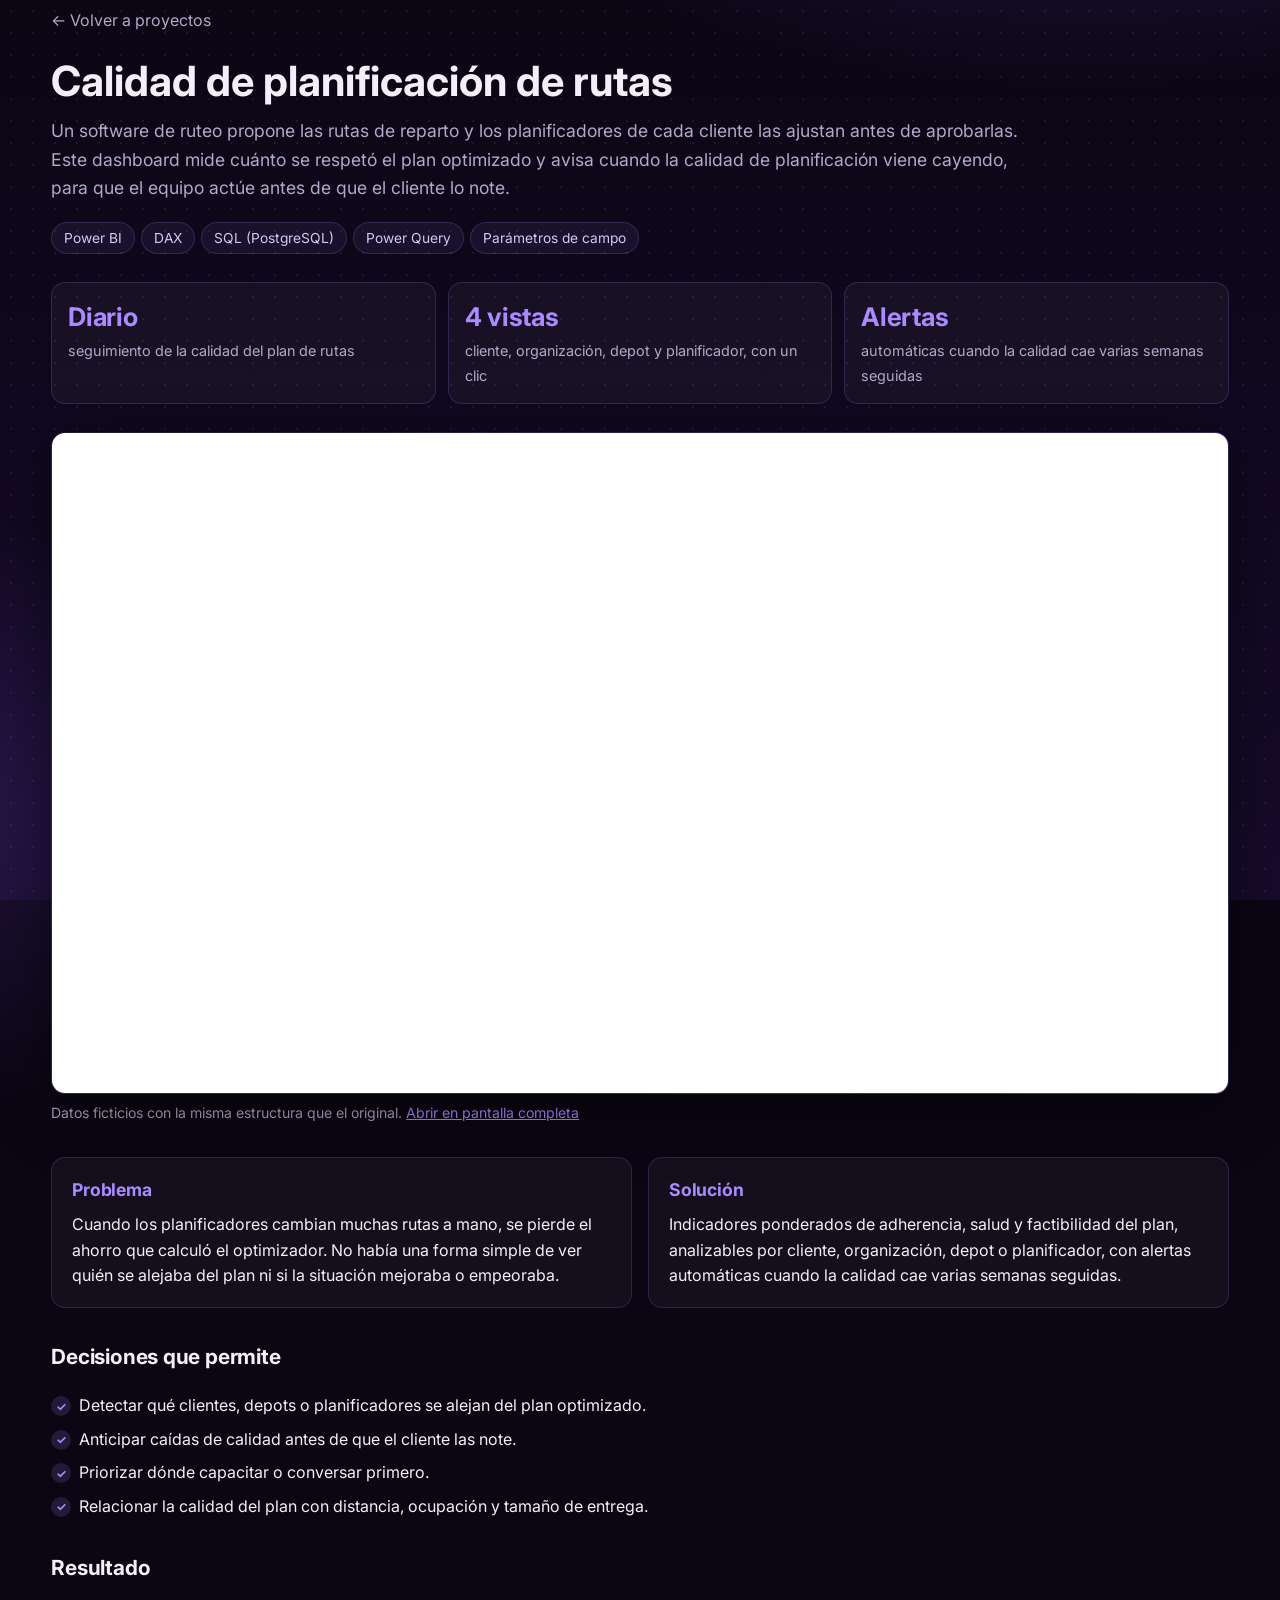
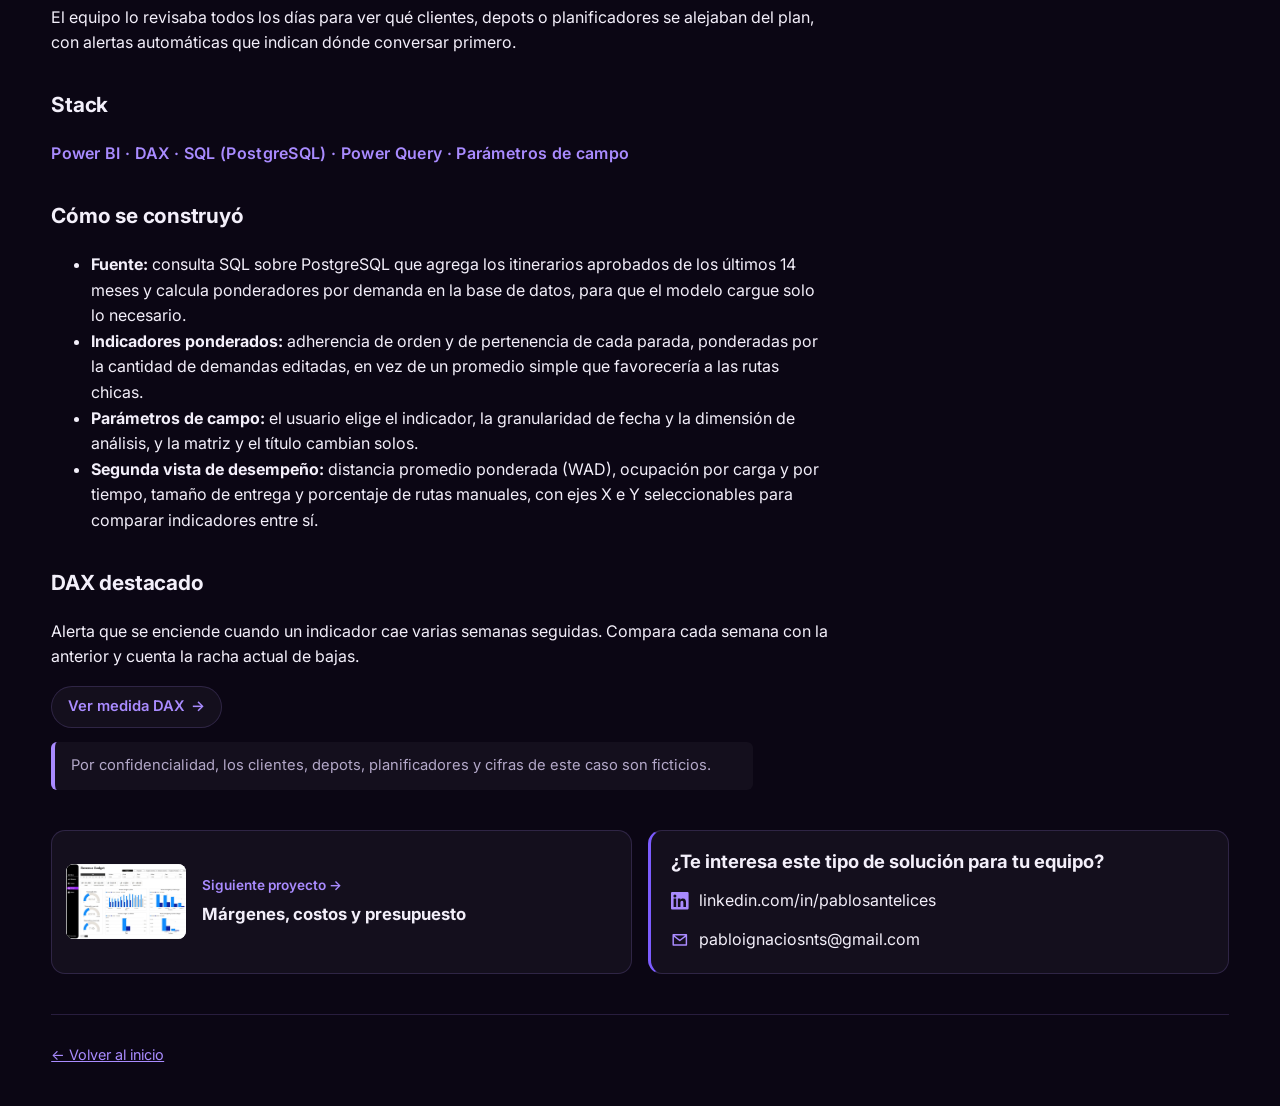
==== commit 78d6dac1: "Etiquetas más grandes y foco visible con teclado Co-Authored-By: Claude Opus 5.5 (1M context) <norep" ====
--- a/proyectos/adherencia.html
+++ b/proyectos/adherencia.html
@@ -14,7 +14,7 @@
   <meta name="twitter:card" content="summary_large_image">
   <link rel="preconnect" href="https://fonts.googleapis.com">
   <link href="https://fonts.googleapis.com/css2?family=Inter:wght@400;600;700&display=swap" rel="stylesheet">
-  <link rel="stylesheet" href="../assets/style.css?v=12">
+  <link rel="stylesheet" href="../assets/style.css?v=13">
 </head>
 <body>
   <div class="wrap project">
--- a/assets/style.css
+++ b/assets/style.css
@@ -180,3 +180,12 @@
 .next-card strong { font-size: 1.05rem; }
 .cta { background: var(--surface); border: 1px solid var(--border); border-left: 3px solid var(--accent-2); border-radius: var(--radius); padding: 16px 20px; }
 .cta .contact { margin: 0; }
+
+/* Etiquetas más legibles */
+.tags li { font-size: .86rem; padding: 4px 12px; }
+.skill-groups .tags li { font-size: .9rem; }
+
+/* Foco visible al navegar con teclado (no aparece con el mouse) */
+a:focus-visible, summary:focus-visible, button:focus-visible { outline: 2px solid #c4b2ff; outline-offset: 3px; border-radius: 6px; }
+.btn:focus-visible, .dax summary:focus-visible { border-radius: 999px; }
+.card:focus-visible, .next-card:focus-visible, .embed-mobile:focus-visible { outline-offset: 4px; border-radius: var(--radius); }
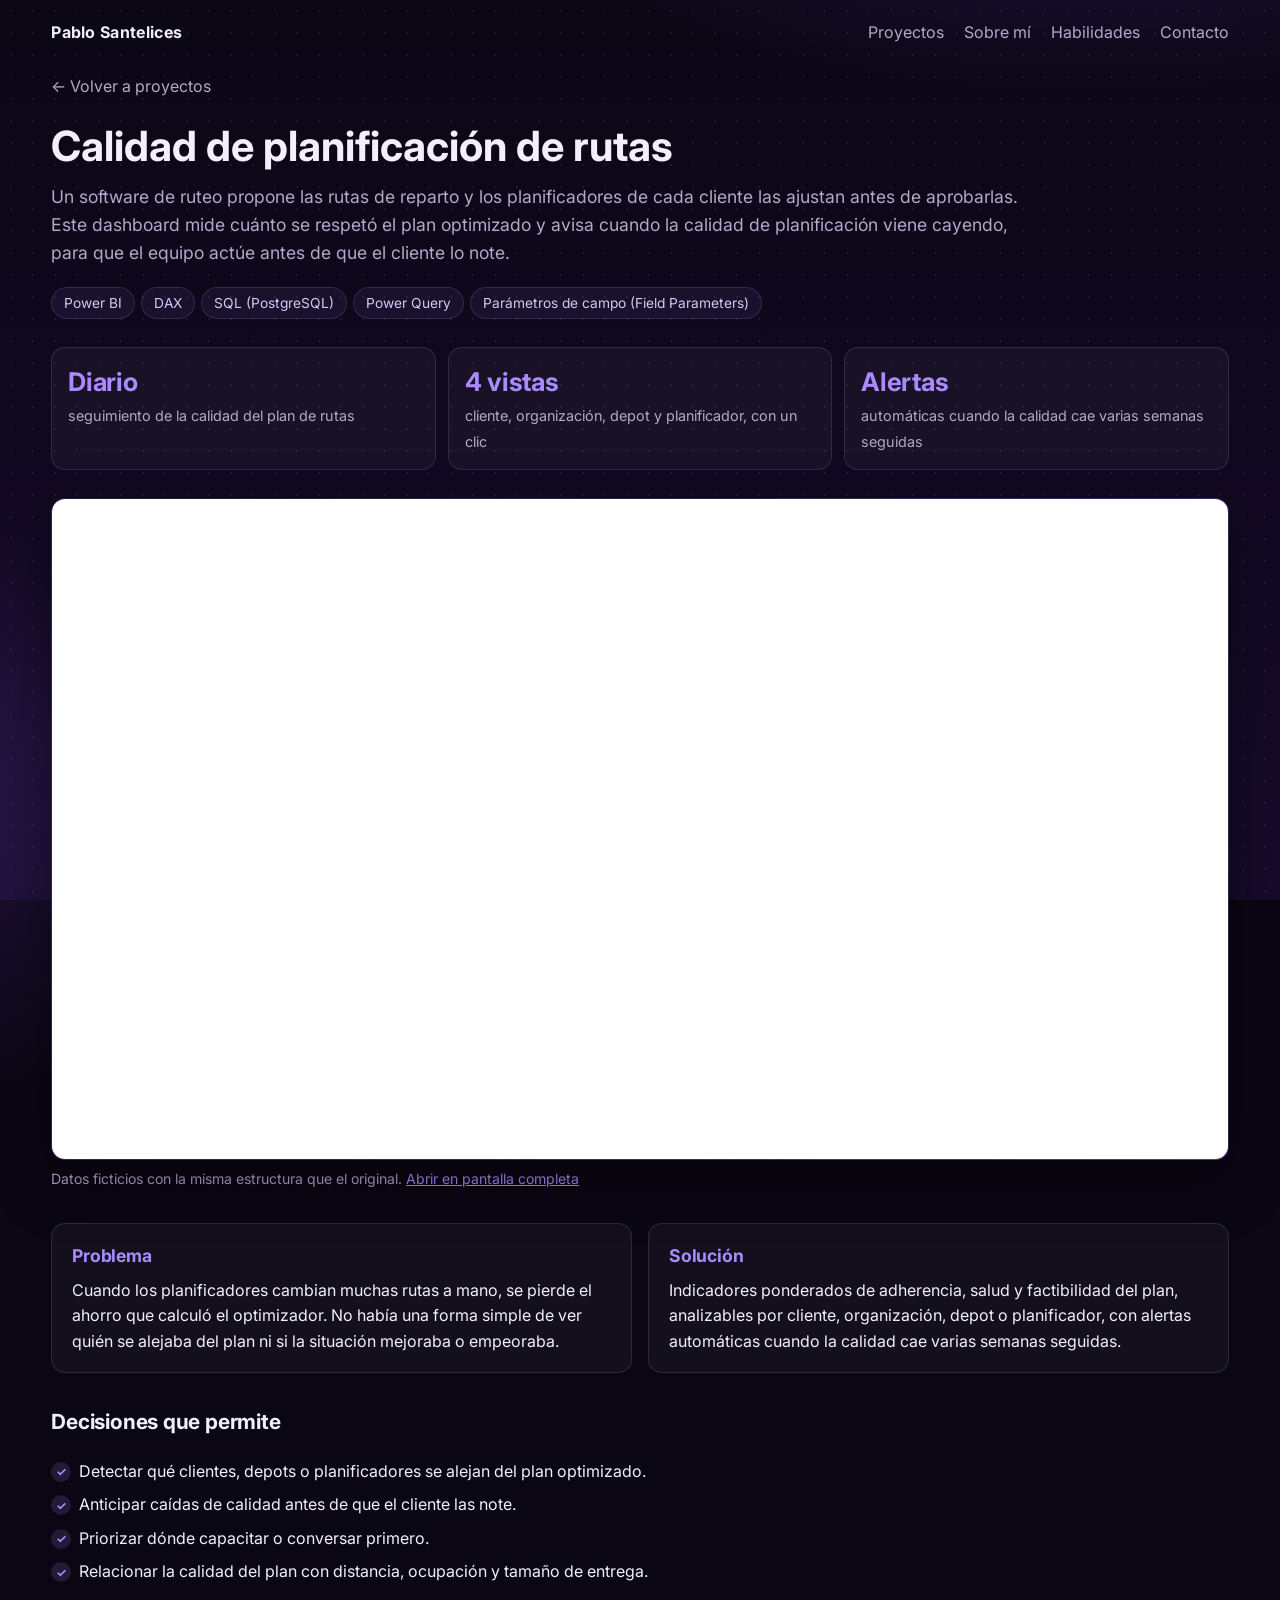
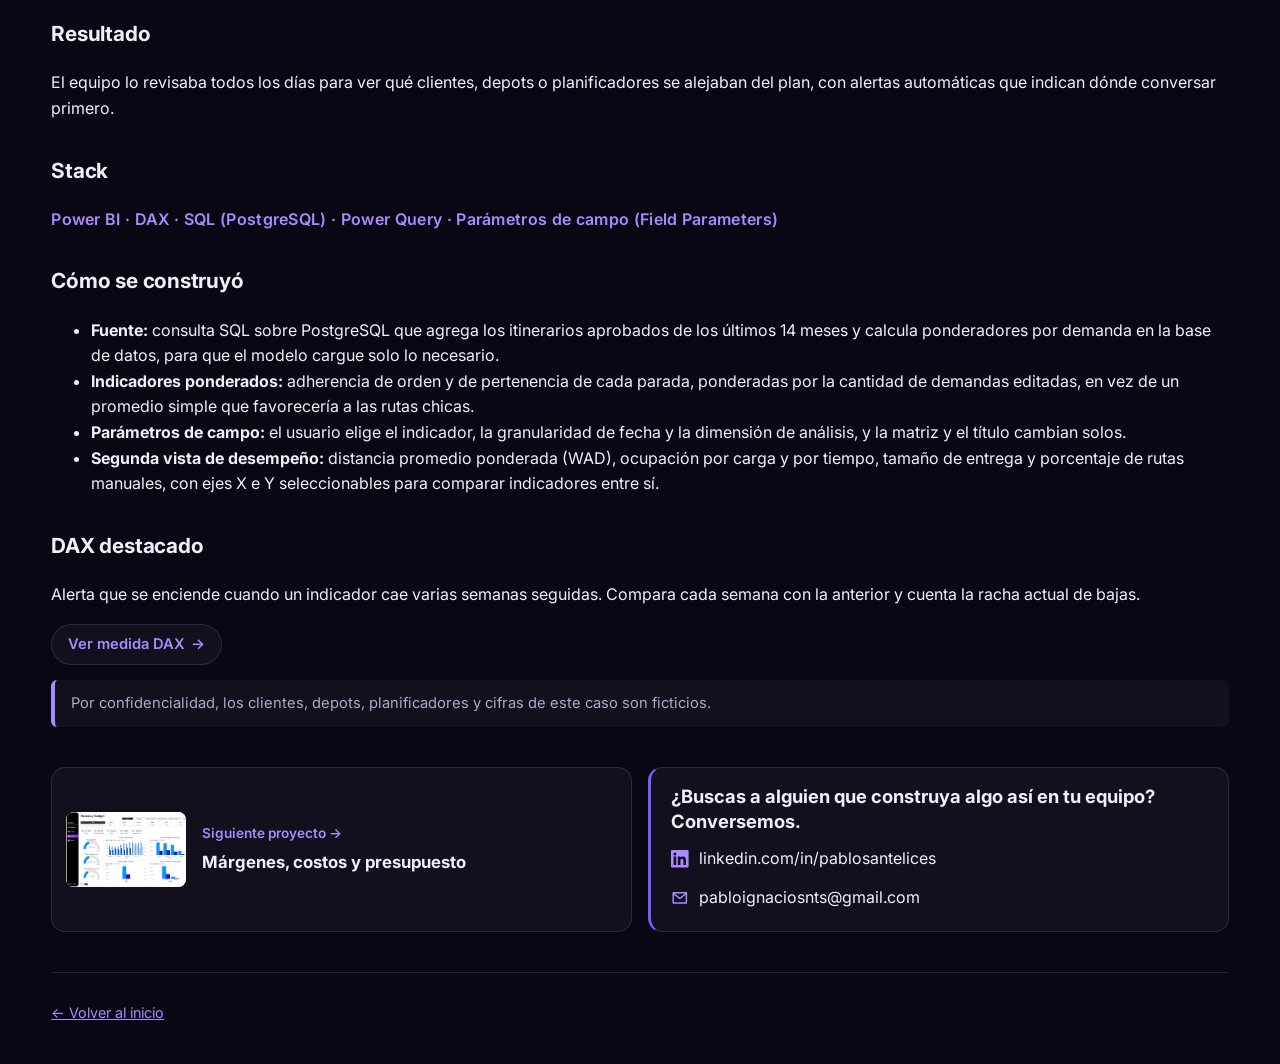
==== commit 9ec183d5: "Ajustes del análisis UX final (en verificación) Co-Authored-By: Claude Opus 5.5 (1M context) <norepl" ====
--- a/proyectos/adherencia.html
+++ b/proyectos/adherencia.html
@@ -3,7 +3,7 @@
 <head>
   <meta charset="utf-8">
   <meta name="viewport" content="width=device-width, initial-scale=1">
-  <title>Calidad de planificación · Pablo Santelices</title>
+  <title>Calidad de planificación de rutas · Pablo Santelices</title>
   <meta name="description" content="Dashboard de Power BI que mide qué tanto se respetan las rutas planificadas por un software de ruteo.">
   <link rel="icon" href="../assets/img/favicon.svg" type="image/svg+xml">
   <meta property="og:type" content="article">
@@ -14,15 +14,26 @@
   <meta name="twitter:card" content="summary_large_image">
   <link rel="preconnect" href="https://fonts.googleapis.com">
   <link href="https://fonts.googleapis.com/css2?family=Inter:wght@400;600;700&display=swap" rel="stylesheet">
-  <link rel="stylesheet" href="../assets/style.css?v=13">
+  <link rel="stylesheet" href="../assets/style.css?v=14">
 </head>
 <body>
   <div class="wrap project">
+    <nav class="nav">
+      <a class="logo" href="../">Pablo Santelices</a>
+      <ul>
+        <li><a href="../#proyectos">Proyectos</a></li>
+        <li><a href="../#sobre-mi">Sobre mí</a></li>
+        <li><a href="../#habilidades">Habilidades</a></li>
+        <li><a href="../#contacto">Contacto</a></li>
+      </ul>
+    </nav>
     <a class="back" href="../#proyectos">← Volver a proyectos</a>
+
+    <main>
 
     <h1>Calidad de planificación de rutas</h1>
     <p class="lead">Un software de ruteo propone las rutas de reparto y los planificadores de cada cliente las ajustan antes de aprobarlas. Este dashboard mide cuánto se respetó el plan optimizado y avisa cuando la calidad de planificación viene cayendo, para que el equipo actúe antes de que el cliente lo note.</p>
-    <ul class="tags"><li>Power BI</li><li>DAX</li><li>SQL (PostgreSQL)</li><li>Power Query</li><li>Parámetros de campo</li></ul>
+    <ul class="tags"><li>Power BI</li><li>DAX</li><li>SQL (PostgreSQL)</li><li>Power Query</li><li>Parámetros de campo (Field Parameters)</li></ul>
 
     <div class="kpis">
       <div><strong>Diario</strong><span>seguimiento de la calidad del plan de rutas</span></div>
@@ -30,7 +41,7 @@
       <div><strong>Alertas</strong><span>automáticas cuando la calidad cae varias semanas seguidas</span></div>
     </div>
 
-    <div class="embed" style="background-image:url(../assets/img/adherencia.png)"><iframe title="Informe Calidad de planificación" src="https://app.powerbi.com/view?r=eyJrIjoiZDQ1M2U2YTEtYTUxYy00YTBhLThiMjQtZDViM2VlYWZiYjNlIiwidCI6ImM2MWExN2VlLTkzODctNDNkYS04NTlmLTZkZjRkOTllOTA5YiJ9" loading="lazy" allowfullscreen></iframe></div>
+    <div class="embed" style="background-image:url(../assets/img/adherencia.jpg)"><iframe title="Informe Calidad de planificación de rutas" src="https://app.powerbi.com/view?r=eyJrIjoiZDQ1M2U2YTEtYTUxYy00YTBhLThiMjQtZDViM2VlYWZiYjNlIiwidCI6ImM2MWExN2VlLTkzODctNDNkYS04NTlmLTZkZjRkOTllOTA5YiJ9" loading="lazy" allowfullscreen></iframe></div>
     <a class="embed-mobile" href="https://app.powerbi.com/view?r=eyJrIjoiZDQ1M2U2YTEtYTUxYy00YTBhLThiMjQtZDViM2VlYWZiYjNlIiwidCI6ImM2MWExN2VlLTkzODctNDNkYS04NTlmLTZkZjRkOTllOTA5YiJ9" target="_blank" rel="noopener"><img src="../assets/img/card-planificacion.jpg" alt="Vista del dashboard Calidad de planificación de rutas" loading="lazy"><span>Abrir informe interactivo ↗</span></a>
     <p class="embed-note">Datos ficticios con la misma estructura que el original. <a href="https://app.powerbi.com/view?r=eyJrIjoiZDQ1M2U2YTEtYTUxYy00YTBhLThiMjQtZDViM2VlYWZiYjNlIiwidCI6ImM2MWExN2VlLTkzODctNDNkYS04NTlmLTZkZjRkOTllOTA5YiJ9" target="_blank" rel="noopener">Abrir en pantalla completa</a></p>
 
@@ -51,7 +62,7 @@
     <p>El equipo lo revisaba todos los días para ver qué clientes, depots o planificadores se alejaban del plan, con alertas automáticas que indican dónde conversar primero.</p>
 
     <h2>Stack</h2>
-    <p class="stack-line">Power BI · DAX · SQL (PostgreSQL) · Power Query · Parámetros de campo</p>
+    <p class="stack-line">Power BI · DAX · SQL (PostgreSQL) · Power&nbsp;Query · Parámetros de campo (Field Parameters)</p>
 
     <h2>Cómo se construyó</h2>
     <ul>
@@ -86,13 +97,15 @@
 
     <p class="note">Por confidencialidad, los clientes, depots, planificadores y cifras de este caso son ficticios.</p>
 
+    </main>
+
     <div class="next-steps">
       <a class="next-card" href="margenes.html">
         <img src="../assets/img/card-margenes.jpg" alt="" loading="lazy">
         <div><span class="next-label">Siguiente proyecto →</span><strong>Márgenes, costos y presupuesto</strong></div>
       </a>
       <div class="cta">
-        <p class="contact-title">¿Te interesa este tipo de solución para tu equipo?</p>
+        <h2 class="contact-title">¿Buscas a alguien que construya algo así en tu equipo? Conversemos.</h2>
         <ul class="contact">
           <li><a href="https://www.linkedin.com/in/pablosantelices" target="_blank" rel="noopener"><svg width="18" height="18" viewBox="0 0 24 24" aria-hidden="true"><path fill="currentColor" d="M20.45 20.45h-3.56v-5.57c0-1.33-.02-3.04-1.85-3.04-1.85 0-2.14 1.45-2.14 2.94v5.67H9.35V9h3.41v1.56h.05c.48-.9 1.64-1.85 3.37-1.85 3.6 0 4.27 2.37 4.27 5.46v6.28zM5.34 7.43a2.06 2.06 0 1 1 0-4.13 2.06 2.06 0 0 1 0 4.13zM7.12 20.45H3.56V9h3.56v11.45zM22.22 0H1.77C.79 0 0 .77 0 1.73v20.54C0 23.23.79 24 1.77 24h20.45c.98 0 1.78-.77 1.78-1.73V1.73C24 .77 23.2 0 22.22 0z"/></svg>linkedin.com/in/pablosantelices</a></li>
           <li><a href="mailto:pabloignaciosnts@gmail.com"><svg width="18" height="18" viewBox="0 0 24 24" aria-hidden="true"><path fill="none" stroke="currentColor" stroke-width="2" stroke-linejoin="round" d="M3 5h18v14H3z M3 6l9 7 9-7"/></svg>pabloignaciosnts@gmail.com</a></li>
--- a/assets/style.css
+++ b/assets/style.css
@@ -189,3 +189,35 @@
 a:focus-visible, summary:focus-visible, button:focus-visible { outline: 2px solid #c4b2ff; outline-offset: 3px; border-radius: 6px; }
 .btn:focus-visible, .dax summary:focus-visible { border-radius: 999px; }
 .card:focus-visible, .next-card:focus-visible, .embed-mobile:focus-visible { outline-offset: 4px; border-radius: var(--radius); }
+
+/* Ajustes del análisis UX final */
+/* Botones principales con más contraste para el texto blanco */
+.btn.primary { background: linear-gradient(135deg, #7454f0, #5b3fd1); }
+.embed-mobile span { background: linear-gradient(135deg, #7454f0, #5b3fd1); }
+
+/* El informe siempre cabe completo en la altura de la ventana */
+.embed { width: min(100%, calc((100svh - 110px) * 16 / 9)); margin-inline: auto; }
+
+/* Bloque DAX sin franjas por línea */
+pre code { background: none; }
+
+/* Títulos de contacto como encabezados */
+h2.contact-title, .project h2.contact-title { font-size: 1.15rem; font-weight: 700; line-height: 1.35; margin: 0 0 12px; letter-spacing: 0; }
+
+/* Etiquetas sin cortes internos */
+.tags li { white-space: nowrap; }
+
+/* Tablet: dos columnas y la última tarjeta impar ocupa todo el ancho */
+@media (min-width: 641px) and (max-width: 1023px) {
+  .grid, .skill-groups { grid-template-columns: repeat(2, minmax(0, 1fr)); }
+  .grid > .card:last-child:nth-child(odd) { grid-column: 1 / -1; flex-direction: row; }
+  .grid > .card:last-child:nth-child(odd) img { width: 50%; aspect-ratio: auto; height: 100%; min-height: 220px; border-bottom: 0; border-right: 1px solid var(--border); }
+  .grid > .card:last-child:nth-child(odd) .body { flex: 1; align-self: center; }
+  .skill-groups > div:last-child:nth-child(odd) { grid-column: 1 / -1; }
+}
+
+/* Celular: columna fija para las cifras de cada ficha */
+@media (max-width: 640px) {
+  .kpis div { display: grid; grid-template-columns: 8.4rem 1fr; gap: 12px; align-items: baseline; }
+  .kpis strong { min-width: 0; font-size: 1.1rem; }
+}
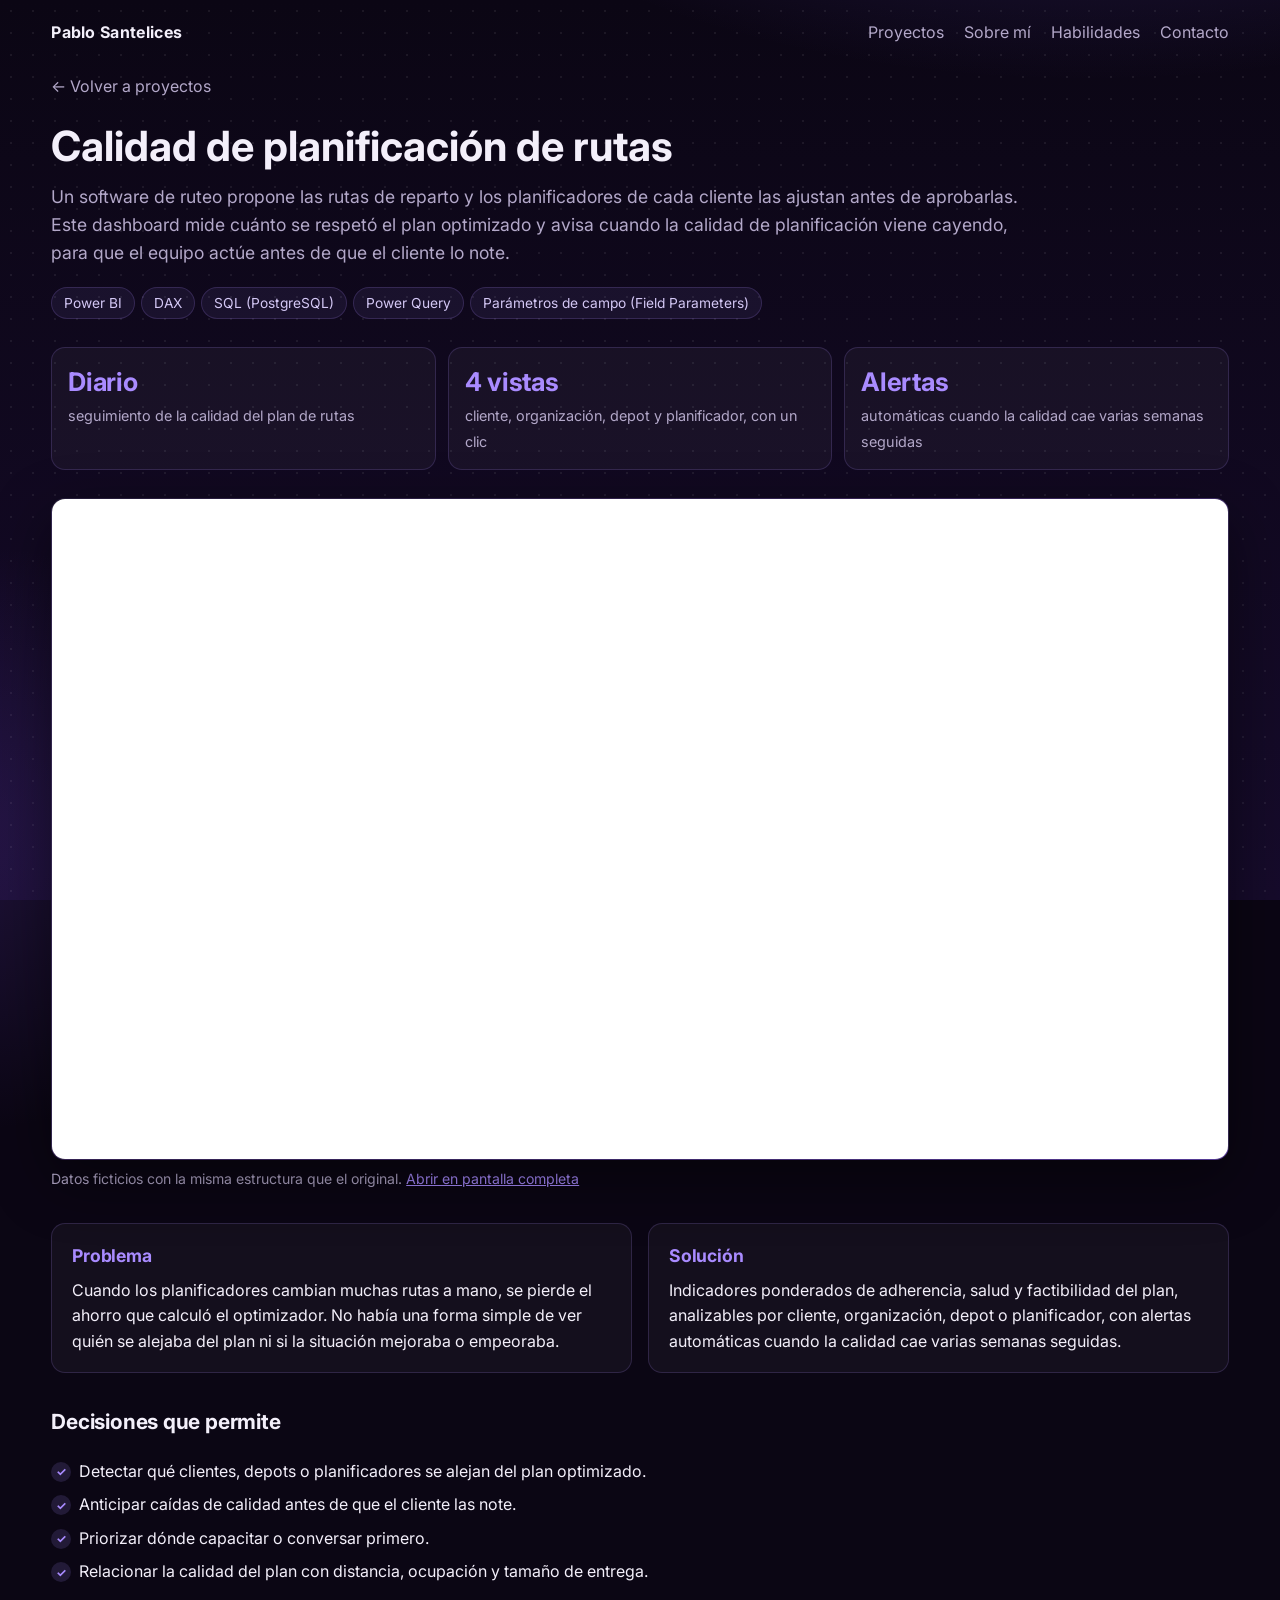
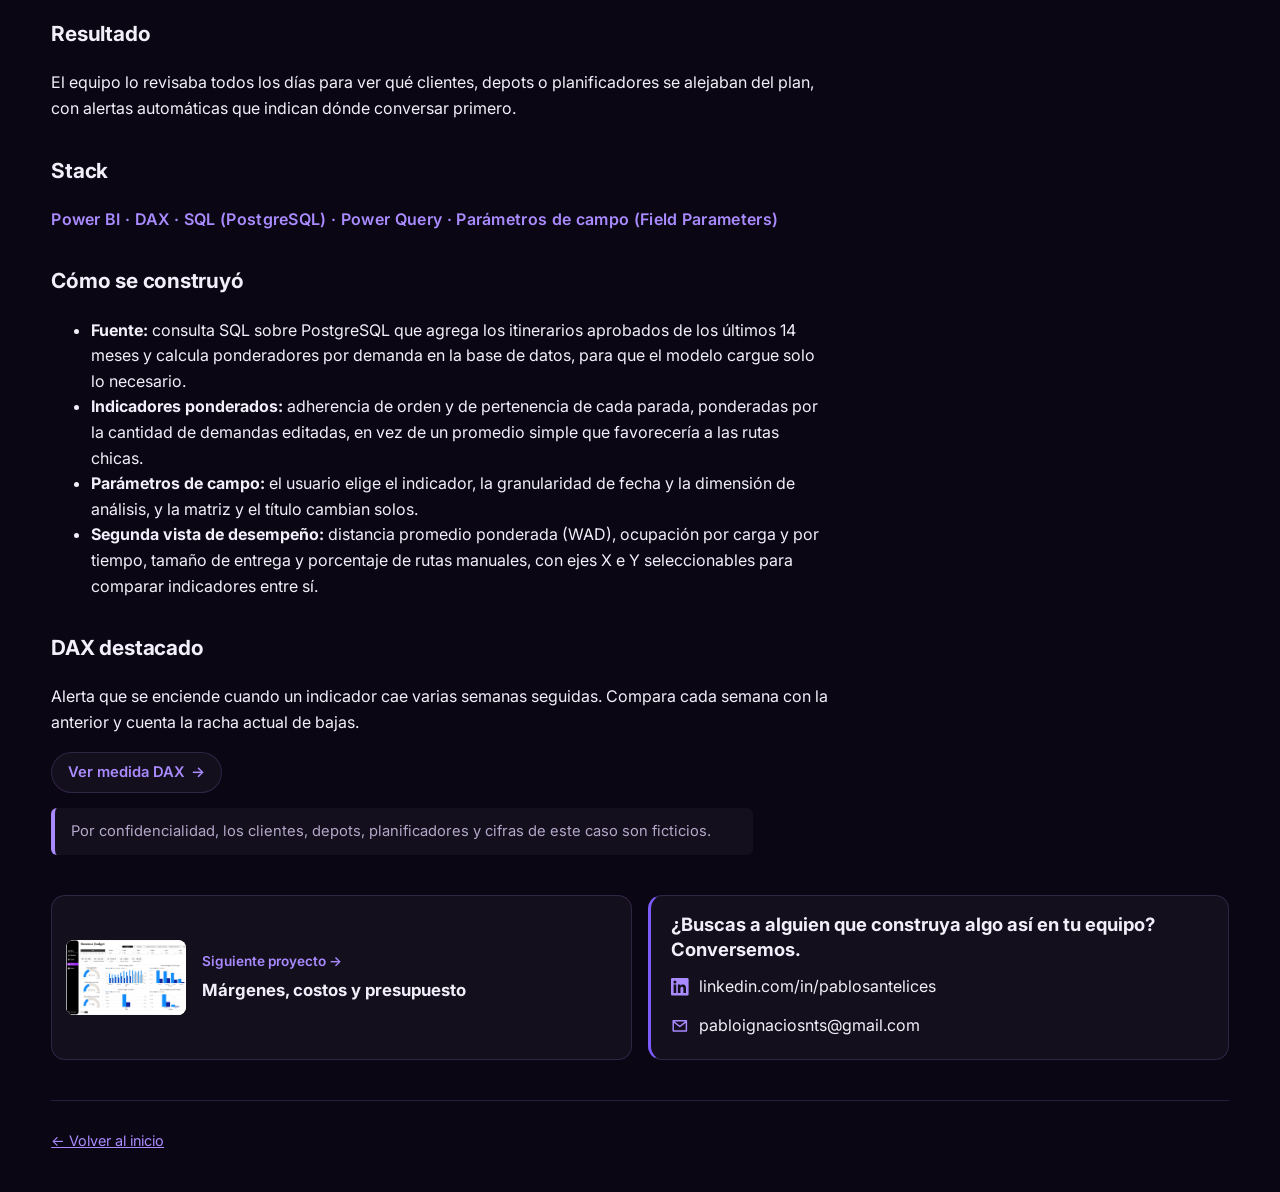
==== commit c4142f1b: "Corrige hallazgos de la verificación: ancho de texto, etiquetas largas, nota del informe y KPIs en m" ====
--- a/proyectos/adherencia.html
+++ b/proyectos/adherencia.html
@@ -14,7 +14,7 @@
   <meta name="twitter:card" content="summary_large_image">
   <link rel="preconnect" href="https://fonts.googleapis.com">
   <link href="https://fonts.googleapis.com/css2?family=Inter:wght@400;600;700&display=swap" rel="stylesheet">
-  <link rel="stylesheet" href="../assets/style.css?v=14">
+  <link rel="stylesheet" href="../assets/style.css?v=15">
 </head>
 <body>
   <div class="wrap project">
@@ -33,7 +33,7 @@
 
     <h1>Calidad de planificación de rutas</h1>
     <p class="lead">Un software de ruteo propone las rutas de reparto y los planificadores de cada cliente las ajustan antes de aprobarlas. Este dashboard mide cuánto se respetó el plan optimizado y avisa cuando la calidad de planificación viene cayendo, para que el equipo actúe antes de que el cliente lo note.</p>
-    <ul class="tags"><li>Power BI</li><li>DAX</li><li>SQL (PostgreSQL)</li><li>Power Query</li><li>Parámetros de campo (Field Parameters)</li></ul>
+    <ul class="tags"><li>Power BI</li><li>DAX</li><li>SQL (PostgreSQL)</li><li>Power Query</li><li>Parámetros&nbsp;de&nbsp;campo (Field&nbsp;Parameters)</li></ul>
 
     <div class="kpis">
       <div><strong>Diario</strong><span>seguimiento de la calidad del plan de rutas</span></div>
--- a/assets/style.css
+++ b/assets/style.css
@@ -148,7 +148,7 @@
 @media (max-width: 480px) { .nav ul { gap: 14px; font-size: .92rem; flex-wrap: wrap; } }
 
 /* Pantallas grandes: el texto corrido conserva un largo de línea cómodo */
-.project > p, .project > ul { max-width: 78ch; }
+.project > p, .project > ul, .project main > p, .project main > ul { max-width: 78ch; }
 .about-text { max-width: 95ch; }
 @media (min-width: 641px) {
   .about-photo { grid-column: 2; grid-row: 1; }
@@ -204,20 +204,23 @@
 /* Títulos de contacto como encabezados */
 h2.contact-title, .project h2.contact-title { font-size: 1.15rem; font-weight: 700; line-height: 1.35; margin: 0 0 12px; letter-spacing: 0; }
 
-/* Etiquetas sin cortes internos */
-.tags li { white-space: nowrap; }
+/* Etiquetas: nunca más anchas que su contenedor; la larga solo se corta antes del paréntesis */
+.tags li { max-width: 100%; }
 
 /* Tablet: dos columnas y la última tarjeta impar ocupa todo el ancho */
 @media (min-width: 641px) and (max-width: 1023px) {
   .grid, .skill-groups { grid-template-columns: repeat(2, minmax(0, 1fr)); }
   .grid > .card:last-child:nth-child(odd) { grid-column: 1 / -1; flex-direction: row; }
   .grid > .card:last-child:nth-child(odd) img { width: 50%; aspect-ratio: auto; height: 100%; min-height: 220px; border-bottom: 0; border-right: 1px solid var(--border); }
-  .grid > .card:last-child:nth-child(odd) .body { flex: 1; align-self: center; }
+  .grid > .card:last-child:nth-child(odd) .body { flex: 1; min-width: 0; align-self: center; }
   .skill-groups > div:last-child:nth-child(odd) { grid-column: 1 / -1; }
 }
 
 /* Celular: columna fija para las cifras de cada ficha */
 @media (max-width: 640px) {
-  .kpis div { display: grid; grid-template-columns: 8.4rem 1fr; gap: 12px; align-items: baseline; }
+  .kpis div { display: grid; grid-template-columns: 7rem 1fr; gap: 12px; align-items: baseline; }
   .kpis strong { min-width: 0; font-size: 1.1rem; }
 }
+
+/* La nota bajo el informe se alinea con el informe centrado */
+.project .embed-note { max-width: none; width: min(100%, calc((100svh - 110px) * 16 / 9)); margin-inline: auto; }
